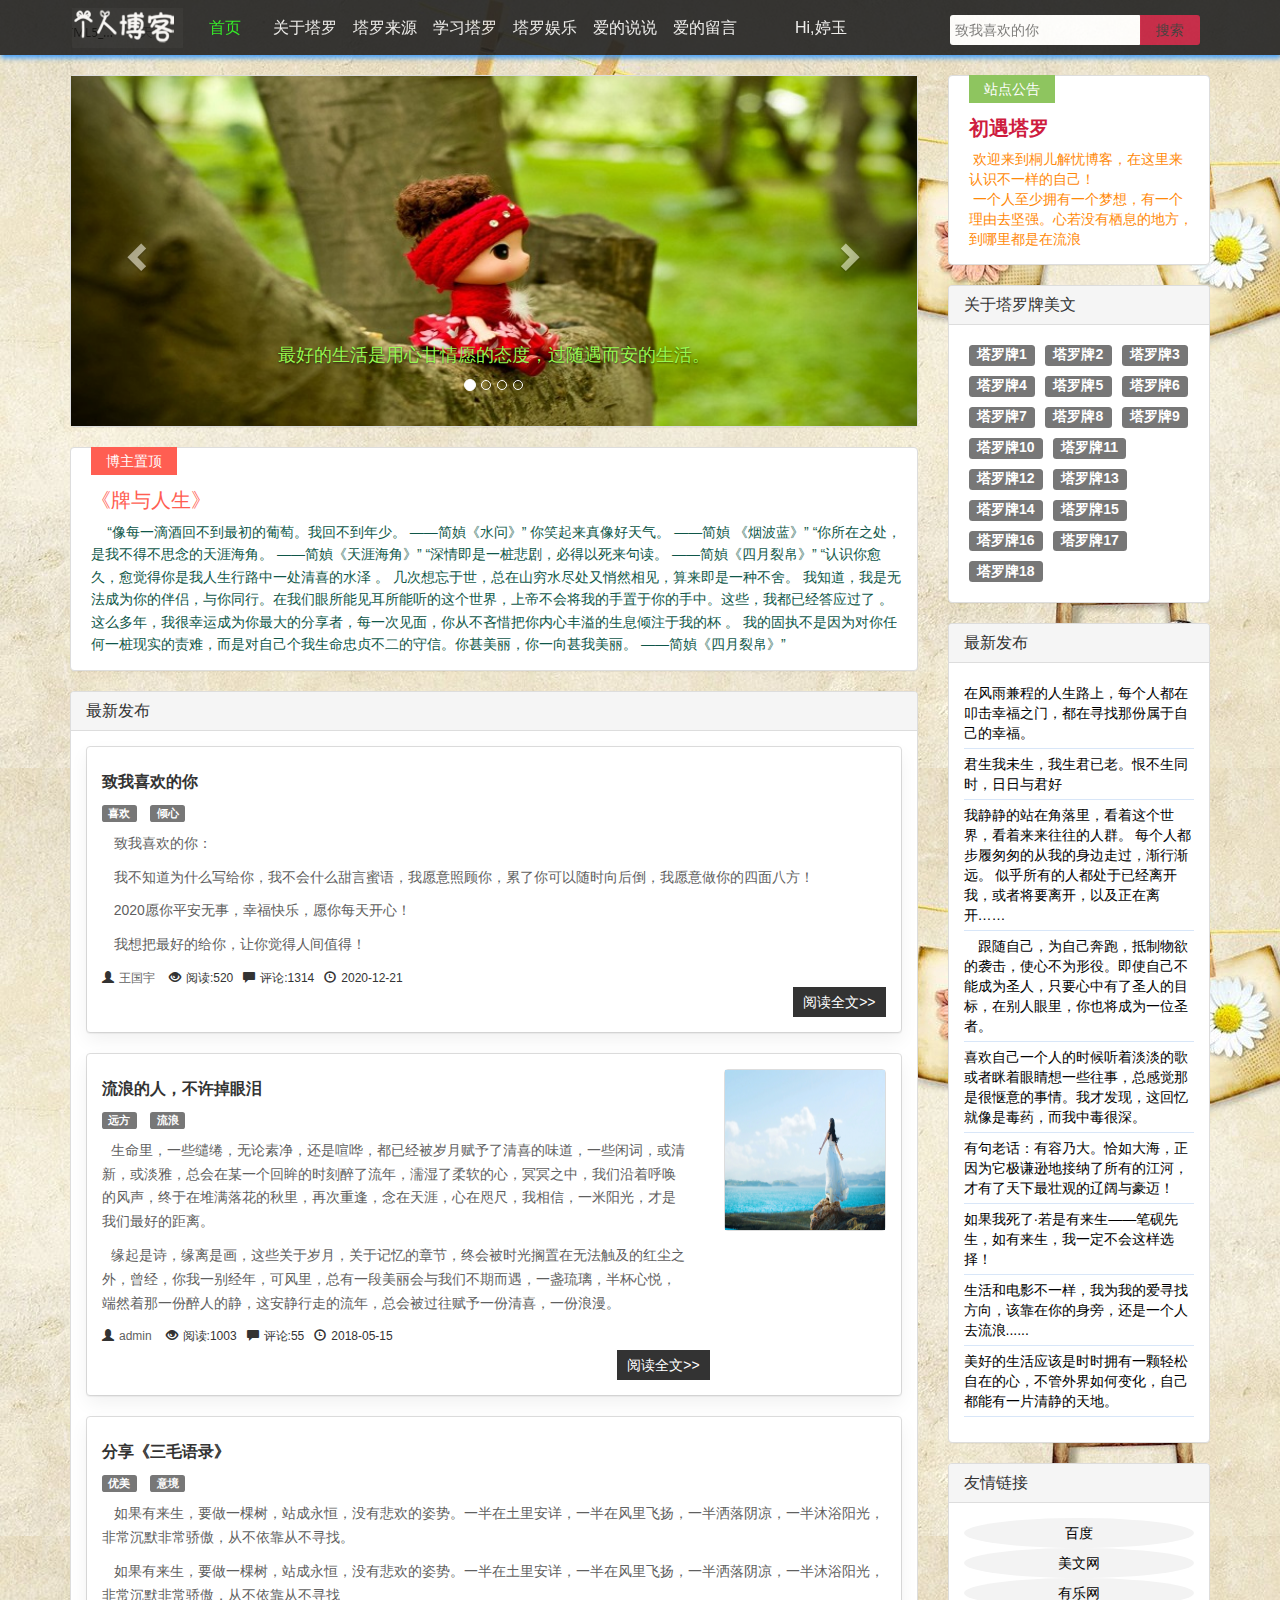
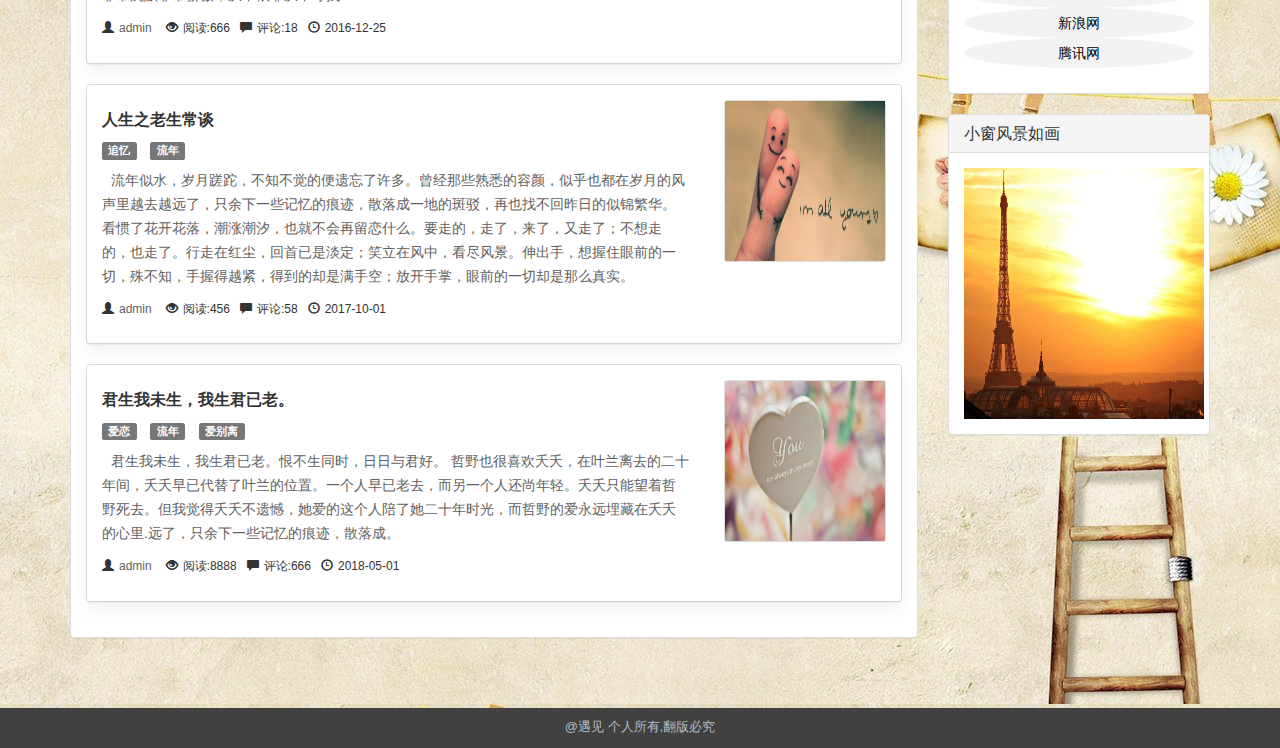
==== index.html @ d8697fff "first" ====
<!DOCTYPE html>
<html>
	<head>
		<meta charset="UTF-8">
		<title>桐儿解忧</title>
	</head>
	<link href="blog/bootstrap/css/bootstrap.min.css" rel="stylesheet">
	<link rel="stylesheet" type="text/css" href="css/common.css" />
	<script src="blog/jquery.min.js"></script>
	<script src="blog/bootstrap/js/bootstrap.min.js"></script>
	<body>
	<!--header 头部-->
		<div class="w_header">
			<div class="container">
				<div class="w_header_top">
					<a href="#" class="w_logo"></a>
					<span class="w_header_nav">
					<ul>
						<li><a href="index.html" class="active">首页</a></li>
						<li><a href="about.html">关于塔罗</a></li>
						<li><a href="article.html">塔罗来源</a></li>
						<li><a href="#">学习塔罗</a></li>
						<li><a href="fun.html">塔罗娱乐</a></li>
						<li><a href="moodList.html">爱的说说</a></li>
						<li><a href="comment.html">爱的留言</a></li>
					</ul>
					</span>
					<div class="login">
						<span><a href="login.html">Hi,婷玉</a></span>
					</div>
					<div class="w_search">
						<div class="w_searchbox">
							<input type="text" placeholder="致我喜欢的你" />
							<button>搜索</button>
						</div>
					</div>
				</div>
			</div>
		</div>

		<div class="w_container">
			<div class="container">
				<div class="row w_main_row">
					<div class="col-lg-9 col-md-9 w_main_left">
						<!--滚动图开始-->
						<div class="panel panel-default">

							<div id="w_carousel" class="carousel slide w_carousel" data-ride="carousel">
								<!-- Indicators -->
								<ol class="carousel-indicators">
									<li data-target="#w_carousel" data-slide-to="0" class="active"></li>
									<li data-target="#w_carousel" data-slide-to="1"></li>
									<li data-target="#w_carousel" data-slide-to="2"></li>
									<li data-target="#w_carousel" data-slide-to="3"></li>
								</ol>
								<!-- Wrapper for slides -->
								<div class="carousel-inner" role="listbox">
									<div class="item active">
										<img src="img/slider/slide3.jpg" alt="...">
										<div class="carousel-caption">
											<h4 style="color: rgba(153,255,82,0.97)">最好的生活是用心甘情愿的态度，过随遇而安的生活。</h4>
										</div>
									</div>
									<div class="item">
										<img src="img/slider/slide7.jpg" alt="...">
										<div class="carousel-caption">
											<h4 style="color: rgba(27,41,200,0.97)">愿你的未来既可以朝九晚五，又可以浪迹天涯。</h4>
										</div>
									</div>
									<div class="item">
										<img src="img/slider/slide6.jpg" alt="...">
										<div class="carousel-caption">
											<h4>路漫漫其修远兮,吾将上下而求索。</h4>
										</div>
									</div>
									<div class="item">
										<img src="img/slider/slide4.jpg" alt="...">
										<div class="carousel-caption">
											<h4>希望未来有朝一日,能站在巴黎铁塔下去仰望你。</h4>
										</div>
									</div>
								</div>

								<!-- Controls 按钮控制翻页-->
								<a class="left carousel-control" href="#w_carousel" role="button" data-slide="prev">
									<span class="glyphicon glyphicon-chevron-left"></span>
									<span class="sr-only">Previous</span>
								</a>
								<a class="right carousel-control" href="#w_carousel" role="button" data-slide="next">
									<span class="glyphicon glyphicon-chevron-right"></span>
									<span class="sr-only">Next</span>
								</a>
							</div>

						</div>

						<div class="panel panel-default contenttop">
							<a href="article_detail.html">
								<strong>博主置顶</strong>
								<h3 class="title">《牌与人生》</h3>
								<p class="overView">“像每一滴酒回不到最初的葡萄。我回不到年少。 ——简媜《水问》”<dr/>
									你笑起来真像好天气。 ——简媜 《烟波蓝》”
									“你所在之处，是我不得不思念的天涯海角。 ——简媜《天涯海角》”
									“深情即是一桩悲剧，必得以死来句读。 ——简媜《四月裂帛》”
									“认识你愈久，愈觉得你是我人生行路中一处清喜的水泽 。
									几次想忘于世，总在山穷水尽处又悄然相见，算来即是一种不舍。
									我知道，我是无法成为你的伴侣，与你同行。在我们眼所能见耳所能听的这个世界，上帝不会将我的手置于你的手中。这些，我都已经答应过了 。
									这么多年，我很幸运成为你最大的分享者，每一次见面，你从不吝惜把你内心丰溢的生息倾注于我的杯 。
									我的固执不是因为对你任何一桩现实的责难，而是对自己个我生命忠贞不二的守信。你甚美丽，你一向甚我美丽。 ——简媜《四月裂帛》”
									</p>
							</a>
						</div>

						<div class="panel panel-default">
							<div class="panel-heading">
								<h3 class="panel-title">最新发布</h3>
							</div>

							<div class="panel-body">

								<!--文章列表开始-->
								<div class="contentList">

									<div class="panel panel-default">
										<div class="panel-body">

											<h4><a class="title" href="article_detail.html">致我喜欢的你</a></h4>
											<p>
												<a class="label label-default">喜欢</a>
												<a class="label label-default">倾心</a>
											</p>
											<p class="overView">致我喜欢的你：</p>
											<p class="overView">我不知道为什么写给你，我不会什么甜言蜜语，我愿意照顾你，累了你可以随时向后倒，我愿意做你的四面八方！</p>
											<p class="overView">2020愿你平安无事，幸福快乐，愿你每天开心！</p>
											<p class="overView">我想把最好的给你，让你觉得人间值得！</p>
											<a title="【愿你归来仍然是少年】" href="article_detail.html" target="_blank" class="readmore">阅读全文&gt;&gt;</a>
											<p>
												<span class="count"><i class="glyphicon glyphicon-user"></i><a href="#">王国宇</a></span>
												<span class="count"><i class="glyphicon glyphicon-eye-open"></i>阅读:520</span><span class="count"><i class="glyphicon glyphicon-comment"></i>评论:1314</span><span class="count"><i class="glyphicon glyphicon-time"></i>2020-12-21</span>
											</p>

										</div>
									</div>

									<div class="panel panel-default">
										<div class="panel-body">
											<div class="contentleft">
												<h4><a class="title" href="article_detail.html">流浪的人，不许掉眼泪</a></h4>
												<p>
													<a class="label label-default">远方</a>
													<a class="label label-default">流浪</a>
												</p>
												<p class="overView">生命里，一些缱绻，无论素净，还是喧哗，都已经被岁月赋予了清喜的味道，一些闲词，或清新，或淡雅，总会在某一个回眸的时刻醉了流年，濡湿了柔软的心，冥冥之中，我们沿着呼唤的风声，终于在堆满落花的秋里，再次重逢，念在天涯，心在咫尺，我相信，一米阳光，才是我们最好的距离。</p>
												<p class="overView">缘起是诗，缘离是画，这些关于岁月，关于记忆的章节，终会被时光搁置在无法触及的红尘之外，曾经，你我一别经年，可风里，总有一段美丽会与我们不期而遇，一盏琉璃，半杯心悦，端然着那一份醉人的静，这安静行走的流年，总会被过往赋予一份清喜，一份浪漫。</p>
												<p><span class="count"><i class="glyphicon glyphicon-user"></i><a href="#">admin</a></span> <span class="count"><i class="glyphicon glyphicon-eye-open"></i>阅读:1003</span><span class="count"><i class="glyphicon glyphicon-comment"></i>评论:55</span><span class="count"><i class="glyphicon glyphicon-time"></i>2018-05-15</span></p>
												<a title="【流浪的人，不许掉眼泪】" href="article_detail.html" target="_blank" class="readmore1">阅读全文&gt;&gt;</a>
											</div>
											<div class="contentImage">
												<div class="row">
													<a href="#" class="thumbnail w_thumbnail">
														<img src="img/slider/yuanfang.jpg" alt="...">
													</a>
												</div>
											</div>
										</div>
									</div>

									<div class="panel panel-default">
										<div class="panel-body">

											<h4><a class="title">分享《三毛语录》</a></h4>
											<p>
												<a class="label label-default">优美</a>
												<a class="label label-default">意境</a>
											</p>
											<p class="overView">如果有来生，要做一棵树，站成永恒，没有悲欢的姿势。一半在土里安详，一半在风里飞扬，一半洒落阴凉，一半沐浴阳光，非常沉默非常骄傲，从不依靠从不寻找。</p>
											<p class=overView>如果有来生，要做一棵树，站成永恒，没有悲欢的姿势。一半在土里安详，一半在风里飞扬，一半洒落阴凉，一半沐浴阳光，非常沉默非常骄傲，从不依靠从不寻找</p>
											<p><span class="count"><i class="glyphicon glyphicon-user"></i><a href="#">admin</a></span> <span class="count"><i class="glyphicon glyphicon-eye-open"></i>阅读:666</span><span class="count"><i class="glyphicon glyphicon-comment"></i>评论:18</span><span class="count"><i class="glyphicon glyphicon-time"></i>2016-12-25</span></p>
										</div>
									</div>

									<div class="panel panel-default">
										<div class="panel-body">
											<div class="contentleft">
												<h4><a class="title">人生之老生常谈</a></h4>
												<p>
													<a class="label label-default">追忆</a>
													<a class="label label-default">流年</a>
												</p>
												<p class="overView">流年似水，岁月蹉跎，不知不觉的便遗忘了许多。曾经那些熟悉的容颜，似乎也都在岁月的风声里越去越远了，只余下一些记忆的痕迹，散落成一地的斑驳，再也找不回昨日的似锦繁华。看惯了花开花落，潮涨潮汐，也就不会再留恋什么。要走的，走了，来了，又走了；不想走的，也走了。行走在红尘，回首已是淡定；笑立在风中，看尽风景。伸出手，想握住眼前的一切，殊不知，手握得越紧，得到的却是满手空；放开手掌，眼前的一切却是那么真实。</p>
												<p><span class="count"><i class="glyphicon glyphicon-user"></i><a href="#">admin</a></span> <span class="count"><i class="glyphicon glyphicon-eye-open"></i>阅读:456</span><span class="count"><i class="glyphicon glyphicon-comment"></i>评论:58</span><span class="count"><i class="glyphicon glyphicon-time"></i>2017-10-01</span></p>
											</div>
											<div class="contentImage">
												<div class="row">
													<a href="#" class="thumbnail w_thumbnail">
														<img src="img/slider/shiguang.jpg" alt="...">
													</a>
												</div>
											</div>
										</div>
									</div>

									<div class="panel panel-default">
										<div class="panel-body">
											<div class="contentleft">
												<h4><a class="title" href="http://www.duwenzhang.com/wenzhang/qinqingwenzhang/20070713/202.html">君生我未生，我生君已老。</a></h4>
												<p>
													<a class="label label-default">爱恋</a>
													<a class="label label-default">流年</a>
													<a class="label label-default">爱别离</a>
												</p>
												<p class="overView">君生我未生，我生君已老。恨不生同时，日日与君好。 哲野也很喜欢夭夭，在叶兰离去的二十年间，夭夭早已代替了叶兰的位置。一个人早已老去，而另一个人还尚年轻。夭夭只能望着哲野死去。但我觉得夭夭不遗憾，她爱的这个人陪了她二十年时光，而哲野的爱永远埋藏在夭夭的心里.远了，只余下一些记忆的痕迹，散落成。</p>
												<p><span class="count"><i class="glyphicon glyphicon-user"></i><a href="#">admin</a></span> <span class="count"><i class="glyphicon glyphicon-eye-open"></i>阅读:8888</span><span class="count"><i class="glyphicon glyphicon-comment"></i>评论:666</span><span class="count"><i class="glyphicon glyphicon-time"></i>2018-05-01</span></p>
											</div>
											<div class="contentImage">
												<div class="row">
													<a href="#" class="thumbnail w_thumbnail">
														<img src="img/slider/heart.jpg" alt="...">
													</a>
												</div>
											</div>
										</div>
									</div>



								</div>
								<!--文章列表结束-->
							</div>
						</div>
					</div>

					<!--右侧开始-->
					<div class="col-lg-3 col-md-3 w_main_right">

						<div class="panel panel-default sitetip">
							<a href="article_detail.html">
								<strong>站点公告</strong>
								<h3 class="title">初遇塔罗</h3>
								<p class="overView">欢迎来到桐儿解忧博客，在这里来认识不一样的自己！</p>
								<p class="overView">一个人至少拥有一个梦想，有一个理由去坚强。心若没有栖息的地方，到哪里都是在流浪</p>
							</a>
						</div>

						<div class="panel panel-default">
							<div class="panel-heading">
								<h3 class="panel-title">关于塔罗牌美文</h3>
							</div>
							<div class="panel-body">
								<div class="labelList">
									<a class="label label-default" href="http://www.duwenzhang.com/wenzhang/xiaoyuanwenzhang/aiqing/20070811/666.html">塔罗牌1</a>
									<a class="label label-default" href="http://www.duwenzhang.com/wenzhang/aiqingwenzhang/ganwu/20070813/703.html">塔罗牌2</a>
									<a class="label label-default" href="http://www.duwenzhang.com/wenzhang/aiqingwenzhang/ganwu/20070824/812.html">塔罗牌3</a>
									<a class="label label-default" href="http://www.duwenzhang.com/wenzhang/lizhiwenzhang/20140607/293554.html">塔罗牌4</a>
									<a class="label label-default" href="http://www.duwenzhang.com/wenzhang/lizhiwenzhang/20070928/1039.html">塔罗牌5</a>
									<a class="label label-default" href="http://www.duwenzhang.com/wenzhang/qinqingwenzhang/20070811/683.html">塔罗牌6</a>
									<a class="label label-default" href="http://www.duwenzhang.com/wenzhang/aiqingwenzhang/ganwu/20070827/833.html">塔罗牌7</a>
									<a class="label label-default" href="http://www.duwenzhang.com/wenzhang/lizhiwenzhang/gushi/20070907/972.html">塔罗牌8</a>
									<a class="label label-default" href="http://www.duwenzhang.com/wenzhang/qinqingwenzhang/20070811/683.html">塔罗牌9</a>
									<a class="label label-default" href="http://www.duwenzhang.com/wenzhang/qinqingwenzhang/20070713/202.html">塔罗牌10</a>
									<a class="label label-default" href="http://www.duwenzhang.com/wenzhang/qinqingwenzhang/20070713/202.html">塔罗牌11</a>
									<a class="label label-default" href="http://www.duwenzhang.com/wenzhang/renshengzheli/shengming/20070925/1032.html">塔罗牌12</a>
									<a class="label label-default" href="http://www.duwenzhang.com/wenzhang/renshengzheli/ganwu/20070928/1034.html">塔罗牌13</a>
									<a class="label label-default" href="http://www.duwenzhang.com/wenzhang/renshengzheli/shengming/20070830/875.html">塔罗牌14</a>
									<a class="label label-default" href="http://www.duwenzhang.com/wenzhang/shenghuosuibi/shenghuoganwu/20070726/389.html">塔罗牌15</a>
									<a class="label label-default" href="http://www.duwenzhang.com/wenzhang/xiaoyuanwenzhang/aiqing/20070811/666.html">塔罗牌16</a>
									<a class="label label-default" href="http://www.duwenzhang.com/wenzhang/aiqingwenzhang/ganwu/20070813/703.html">塔罗牌17</a>
									<a class="label label-default" href="http://www.duwenzhang.com/wenzhang/aiqingwenzhang/ganwu/20070824/812.html">塔罗牌18</a>
								</div>
							</div>
						</div>

						<div class="panel panel-default">
							<div class="panel-heading">
								<h3 class="panel-title">最新发布</h3>
							</div>
							<div class="panel-body">
								<ul class="list-unstyled sidebar">
									<li>
										<a href="http://www.duwenzhang.com/wenzhang/renshengzheli/ganwu/20180416/387617.html">在风雨兼程的人生路上，每个人都在叩击幸福之门，都在寻找那份属于自己的幸福。</a>
									</li>
									<li>
										<a href="http://www.duwenzhang.com/wenzhang/qinqingwenzhang/20070713/202.html">君生我未生，我生君已老。恨不生同时，日日与君好</a>
									</li>
									<li>
										<a href="http://www.duwenzhang.com/wenzhang/aiqingwenzhang/ganwu/20070824/812.html">我静静的站在角落里，看着这个世界，看着来来往往的人群。
											每个人都步履匆匆的从我的身边走过，渐行渐远。
											似乎所有的人都处于已经离开我，或者将要离开，以及正在离开……</a>
									</li>
									<li>
										<a href="http://www.duwenzhang.com/wenzhang/renshengzheli/20070822/794.html">　跟随自己，为自己奔跑，抵制物欲的袭击，使心不为形役。即使自己不能成为圣人，只要心中有了圣人的目标，在别人眼里，你也将成为一位圣者。</a>
									</li>
									<li>
										<a href="http://www.duwenzhang.com/wenzhang/shenghuosuibi/20070805/582.html">喜欢自己一个人的时候听着淡淡的歌或者眯着眼睛想一些往事，总感觉那是很惬意的事情。我才发现，这回忆就像是毒药，而我中毒很深。</a>
									</li>
									<li>
										<a href="http://www.duwenzhang.com/wenzhang/shenghuosuibi/shenghuoganwu/20070726/389.html">有句老话：有容乃大。恰如大海，正因为它极谦逊地接纳了所有的江河，才有了天下最壮观的辽阔与豪迈！</a>
									</li>
									<li>
										<a href="http://www.duwenzhang.com/wenzhang/youqingwenzhang/20180213/385395.html">如果我死了·若是有来生——笔砚先生，如有来生，我一定不会这样选择！</a>
									</li>
									<li>
										<a href="/post/05203355">生活和电影不一样，我为我的爱寻找方向，该靠在你的身旁，还是一个人去流浪......</a>
									</li>
									<li>
										<a href="http://www.duwenzhang.com/wenzhang/renshengzheli/ganwu/20070826/827.html">美好的生活应该是时时拥有一颗轻松自在的心，不管外界如何变化，自己都能有一片清静的天地。</a>
									</li>
								</ul>
							</div>
						</div>

						<div class="panel panel-default">
							<div class="panel-heading">
								<h3 class="panel-title">友情链接</h3>
							</div>
							<div class="panel-body">
								<div class="newContent">
									<ul class="list-unstyled sidebar shiplink">
										<li>
											<a href="https://www.baidu.com/" target="_blank">百度</a>
										</li>
										<li>
											<a href="http://www.duwenzhang.com/meiwen.html" target="_blank">美文网</a>
										</li>
										<li>
											<a href="http://www.ulewo.com/" target="_blank">有乐网</a>
										</li>
										<li>
											<a href="http://www.sina.com.cn/" target="_blank">新浪网</a>
										</li>
										<li>
											<a href="http://www.qq.com/" target="_blank">腾讯网</a>
										</li>
									</ul>
								</div>
							</div>
						</div>

						<div class="panel panel-default">
							<div class="panel-heading">
								<h3 class="panel-title">小窗风景如画</h3>
							</div>
							<div class="panel-body">
								<img src="img/Tower.jpg" style="height: 250.5px;width: 240.5px;" />
							</div>
						</div>

					</div>
				</div>
			</div>
		</div>
		<div class="w_foot">
			<div class="w_foot_copyright">@遇见 个人所有,翻版必究
			</div>
		</div>
	</body>

	<script type="text/javascript">
		var $backToTopEle = $('<a href="javascript:void(0)" class="Hui-iconfont toTop" title="返回顶部" alt="返回顶部" style="display:none">^</a>').appendTo($("body")).click(function() {
			$("html, body").animate({ scrollTop: 0 }, 120);
		});
		var backToTopFun = function() {
			var st = $(document).scrollTop(),
				winh = $(window).height();
			(st > 0) ? $backToTopEle.show(): $backToTopEle.hide();
			if(!window.XMLHttpRequest) {
				$backToTopEle.css("top", st + winh - 166);
			}
		};

		$(function() {
			$(window).on("scroll", backToTopFun);
			backToTopFun();
		});
	</script>
</html>
---- css/common.css ----
html,body{
	height: 100%;
	background-image: url("../img/bg.jpg");
}
*{
	box-sizing: border-box;
	-moz-box-sizing:border-box;
	-webkit-box-sizing: border-box;
}
a,a:hover{
	text-decoration: none;
	color: #333;
}
/********************头部开始*********************/
.w_header{
	height: 55px;
	margin-bottom: -55px;
	position: fixed;
	z-index:999;
	width: 100%;
	background: #222;
	box-shadow:1px 3px 5px #39F;
	opacity:.90;
}
.w_header_top{
	height: 55px;
}
.w_logo{
	width: 115px;
	height: 56px;
	background-image: url(../img/mylogo.png);
	background-repeat: no-repeat;
	background-position: center;
	float: left;
}
.w_search{
	float: right;
	padding-right: 10px;
	padding-left: 10px;
	height: 80px;
}
.w_search .w_searchbox{
	margin-top: 15px;
	
}
.w_search .w_searchbox>input{
	border: none;
	height: 30px;
	padding: 5px;
	border-radius: 2px;
	font-size: 14px;
	border-top-left-radius: 3px;
	border-bottom-left-radius: 3px;
}
.w_search .w_searchbox>input:focus{
	outline: none;
}
.w_search .w_searchbox>button{
	border: none;
	height: 30px;
	margin-left: -5px;
	background-color: rgba(200, 27, 61, 0.97);
	width: 60px;
	font-size: 14px;
	border-top-right-radius: 3px;
	border-bottom-right-radius: 3px;

}
.login{
	color: #eee;
	font-size:16px;
	line-height: 55px;
	display: inline-block;
	font-family:"Microsoft Yahei", "Helvetica Neue", Helvetica, Arial, sans-serif;
}
.login>span>a{
	color: #eee;
	font-size:16px;
	line-height: 55px;
	display: inline-block;
	margin-left: 50px;
	font-family:"Microsoft Yahei", "Helvetica Neue", Helvetica, Arial, sans-serif;
}
.w_header_nav{
	margin-top:20px;
/*margin-left: 20px;*/
}
.w_header_nav>ul{
	padding: 0px;
	margin: 0px;
}
.w_header_nav>ul>li{
	float: left;
	display: inline;
	padding: 17.5px 0px;
}
.w_header_nav>ul>li>a{
	color: #eee;
	font-size:16px;
	text-transform:uppercase;
	line-height: 10px;
	height: 10px;
	width: 80px;
	display: inline-block;
	text-align: center;
	font-family:"Microsoft Yahei", "Helvetica Neue", Helvetica, Arial, sans-serif;
}
.w_header_nav>ul>li:hover{
	background: #ff043c;
}
.w_header_nav>ul>li>a.active{
	color: #23ee18;
}
/********************头部结束*********************/

/********************containner开始*********************/
.w_container{
	min-height: 100%;
	padding: 55px 0px 20px 0px;
}
.w_main_left{
	margin: 20px 0px;
}
.w_main_right{
	margin: 20px 0px;

}
.w_carousel .carousel-inner img{
	width: 100%;
	height: 350px;
}
/*博主置顶*/
.contenttop:hover{
	border: 1px #FF5E52 solid;
}
.contenttop>a{
	display: block;
	padding: 0px 15px 15px 20px;
}
.contenttop strong{
    background-color: #FF5E52;
    margin: -1px 0 0 0;
    display: inline-block;
    padding: 4px 15px;
    color: #fff;
    font-size: 14px;
    font-weight: normal;
}
.contenttop .title{
    color: #FF5E52;
    font-size: 20px;
    font-weight: normal;
    margin-top: 14px;
}
.contenttop .overView{
	color: #0f5749;
	margin-bottom: 0;
	text-indent: 2%;
	text-align: left;
	line-height: 1.6;
}
/*公告*/
.sitetip:hover{
	border: 1px #8EC55F solid;
}
.sitetip>a{
	display: block;
	padding: 0px 15px 15px 20px;
}
.sitetip strong{
    background-color: #8EC55F;
    margin: -1px 0 0 0;
    display: inline-block;
    padding: 4px 15px;
    color: #fff;
    font-size: 14px;
    font-weight: normal;
}
.sitetip .title{
    color: #ce1c3f;
    font-size: 20px;
    margin-top: 14px;
	  font-weight:600;
}
.sitetip .overView{
	color: #ff8908;
	margin-bottom: 0;
	text-indent: 2%;
}

.contentList .title{
	font-size: 16px;
	color: #333;
	font-weight:600;
}
.contentList a.title:hover{
	color: #337AB7;
}
.contentList .label{
	margin-right: 10px;
}

.contentList .overView{
	color: #555;
	line-height:1.7;
	color: #5f5f5f;
	text-indent: 1.5%;
}
a.readmore {
	background: #333;
	color: #fff;
	padding: 5px 10px;
	float: right;
	margin: 20px 0 0 0;
}
a.readmore1 {
	background: #333;
	color: #fff;
	padding: 5px 10px;
	float: right;
	margin: -5px -20px 0 0;
}
.count{
	margin-right: 10px;
	font-size:12px;
}
.count>i{
	margin-right: 5px;
}
.count>a{
	color: #5f5f5f;
}
.contentleft{
	width:75%;
	float: left;
}
.contentList .contentImage{
	float: right;
}
.contentList .contentImage .row{
	margin: 0px;
}
.contentList .contentImage .row .thumbnail{
	margin: 0px;
	padding: 0px;
}
.contentList .contentImage img{
    width: 160px;
    height: 160px;
}

.labelList{
	padding: 0px;
}
.labelList .label{
	float: left;
	margin: 5px;
	font-size: 14px;
}
.list-unstyled{
	padding-left:0px;
	list-style:none;
	margin-top:0px;
	margin-bottom:10px;
}
.sidebar li{
	border-bottom:1px solid #d8e6f8;
	padding:5px 0px;
}
.sidebar li a{
	font-size:14px;
	color:#000;
}
.sidebar li a:hover{
	color: #337AB7;
}
.shiplink li{
	background: #F3F3F3;
	border-radius: 50%;
    text-align: center;
    border-bottom: none;
}

.contentList .panel-body{
	box-shadow: 0px 8px 18px rgba(0,0,0,0.06);
	transition: all .2s ease-out;
}
.contentList .panel-body:hover{
	box-shadow: 0px 8px 18px rgba(0,0,0,0.15);
	transition: all .2s ease-out;
}

/********************containner结束*********************/
/********************底部开始*********************/
.w_foot{
	height: 40px;

	margin-top: 10px;
}
.w_foot_link{
	height: 110px;
	background: #DDD;
	text-align: center;
	font-family: "微软雅黑";
	padding-top: 10px;
}
.w_foot_copyright{
	height: 40px;
	text-align: center;
	padding-top: 10px;
	background: #414141;
	color:#b2bcc5;
	font-size:13px;
}
.w_foot_copyright>a{
	color:#b2bcc5;
	text-decoration:none;
	font-size:13px;
}

/* totop */
.toTop{position:fixed;bottom:10px;right:20px; z-index:999;display:none; font-size:16px;cursor: pointer;overflow:hidden;visibility:visible; background-color:#fff;border: 1px solid #d9d9d9;color: #9c9c9c;font-size: 16px;width: 38px;height: 38px;line-height: 38px;text-align: center; text-decoration:none;_position:absolute;_top:expression(documentElement.scrollTop + documentElement.clientHeight-this.offsetHeight)}
.toTop:hover{ color:#fff; text-decoration:none; background-color:#999}


/*导航条*/
.w_breadcrumb{
/*	margin: 20px 15px 0px 15px;*/
	height: 40px;
	border-bottom: #337ab7 1px solid;
	width:100%;
	margin: 0 auto;
	top:5px;

}
.w_breadcrumb .a{
	color: #ff0a27;
}
.w_navbar_tip{
	float: right;
	color: #999;
	font-size: 12px;
	font-weight: normal;
	line-height: 40px;
	height: 40px;
}

@media only screen and (min-width:100px) and (max-width:768px){
	.w_carousel .carousel-inner img{
		width: 100%;
		height: 200px;
	}
	.w_logo{
	    background: url(../img/logo0.png) no-repeat center;
        width: 55px;
	}
	.w_header_nav>ul>li>a{width: 50px;}
}

/*fun样式*/
.fun {
	max-width: 1000px;
	margin:100px auto;
	position: relative;
}
.fun img{
	width: 280px;
	padding: 10px;
	border: 1px solid #ccc;
	box-shadow:2px 2px 3px rgba(50,50,50,.4);
	position: absolute;
	z-index: 1;
	background: #fff; }
.fun img:nth-child(1){
	left: 0px;
	top:0px;
	-webkit-transform:rotate(-5deg);
	-ms-transform:rotate(-5deg);
	transform:rotate(-5deg);
}
.fun img:nth-child(2){
	left: 300px;
	top: 0px;
	-webkit-transform:rotate(4deg);
	-ms-transform:rotate(4deg);
	transform:rotate(4deg);
}
.fun img:nth-child(3){
	left:600px;
	top:0;
	-webkit-transform:rotate(-6deg);
	-ms-transform:rotate(-6deg);
	transform:rotate(-6deg);
}
.fun img:nth-child(4){
	left:0px;
	top: 200px;
	-webkit-transform:rotate(3deg);
	-ms-transform:rotate(3deg);
	transform:rotate(3deg);
}
.fun img:nth-child(5){
	left: 310px;
	top: 200px;
	-webkit-transform:rotate(-20deg);
	-ms-transform:rotate(-20deg);
	transform:rotate(-20deg);
}
.fun img:nth-child(6){
	left: 600px;
	top:200px;
	-webkit-transform:rotate(3deg);
	-ms-transform:rotate(3deg);
	transform:rotate(3deg);
}
.fun img:hover{
	-webkit-transform:rotate(0deg) scale(1.5);
	-ms-transform:rotate(0deg) scale(1.5);
	transform:rotate(0deg) scale(1.5);
	-webkit-transition:all 0.5s ease-in;
	transition:all 0.5s ease-in;
	z-index: 2;
}

/*comment*/
 * {
	 margin: 0px;
	 padding: 0px;
 }
#qq {
	width: 600px;
	height: 170px;
	background: #fff;
	margin: 50px auto 30px;
	border-radius: 5px;
}
#qq p {
	font-size: 12px;
	color: #666;
	font-family: "微软雅黑";
	line-height: 45px;
	text-indent: 20px;
}
#qq .message {
	width: 560px;
	height: 70px;
	margin: 0px auto;
	outline: none;
	border: 1px solid #ddd;
}
#qq .But {
	width: 560px;
	height: 35px;
	margin: 15px auto 0px;
	position: relative;
}
#qq .But img.bq {
	float: left;
}
#qq .But span.submit {
	width: 80px;
	height: 30px;
	background: #ff8140;
	display: block;
	float: right;
	line-height: 30px;
	border-radius: 5px;
	cursor: pointer;
	color: #fff;
	font-size: 12px;
	text-align: center;
	font-family: "微软雅黑";
}
/*face begin*/
#qq .But .face {
	width: 390px;
	height: 160px;
	background: #fff;
	padding: 10px;
	border: 1px solid #ddd;
	box-shadow: 2px 2px 3px #666;
	position: absolute;
	top: 21px;
	left: 15px;
	display: none;
}
#qq .But .face ul li {
	width: 22px;
	height: 22px;
	list-style-type: none;
	float: left;
	margin: 2px;
	cursor: pointer;
}
/*msgCon begin*/
.msgCon {
	width: 600px;
	height: 500px;
	margin: 0px auto;
}
.msgCon .msgBox {
	background: #fff;
	padding: 10px;
	margin-top: 20px;
}
.msgCon .msgBox dl {
	height: 60px;
	border-bottom: 1px dotted #ddd;
}
.msgCon .msgBox dl dt {
	width: 50px;
	height: 50px;
	float: left;
}
.msgCon .msgBox dl dt img {
	border-radius: 25px;
}
.msgCon .msgBox dl dd {
	width: 500px;
	height: 50px;
	line-height: 50px;
	float: right;
	font-size: 16px;
	font-family: "微软雅黑";
}
.msgCon .msgBox .msgTxt {
	font-size: 12px;
	color: #666;
	line-height: 25px;
}
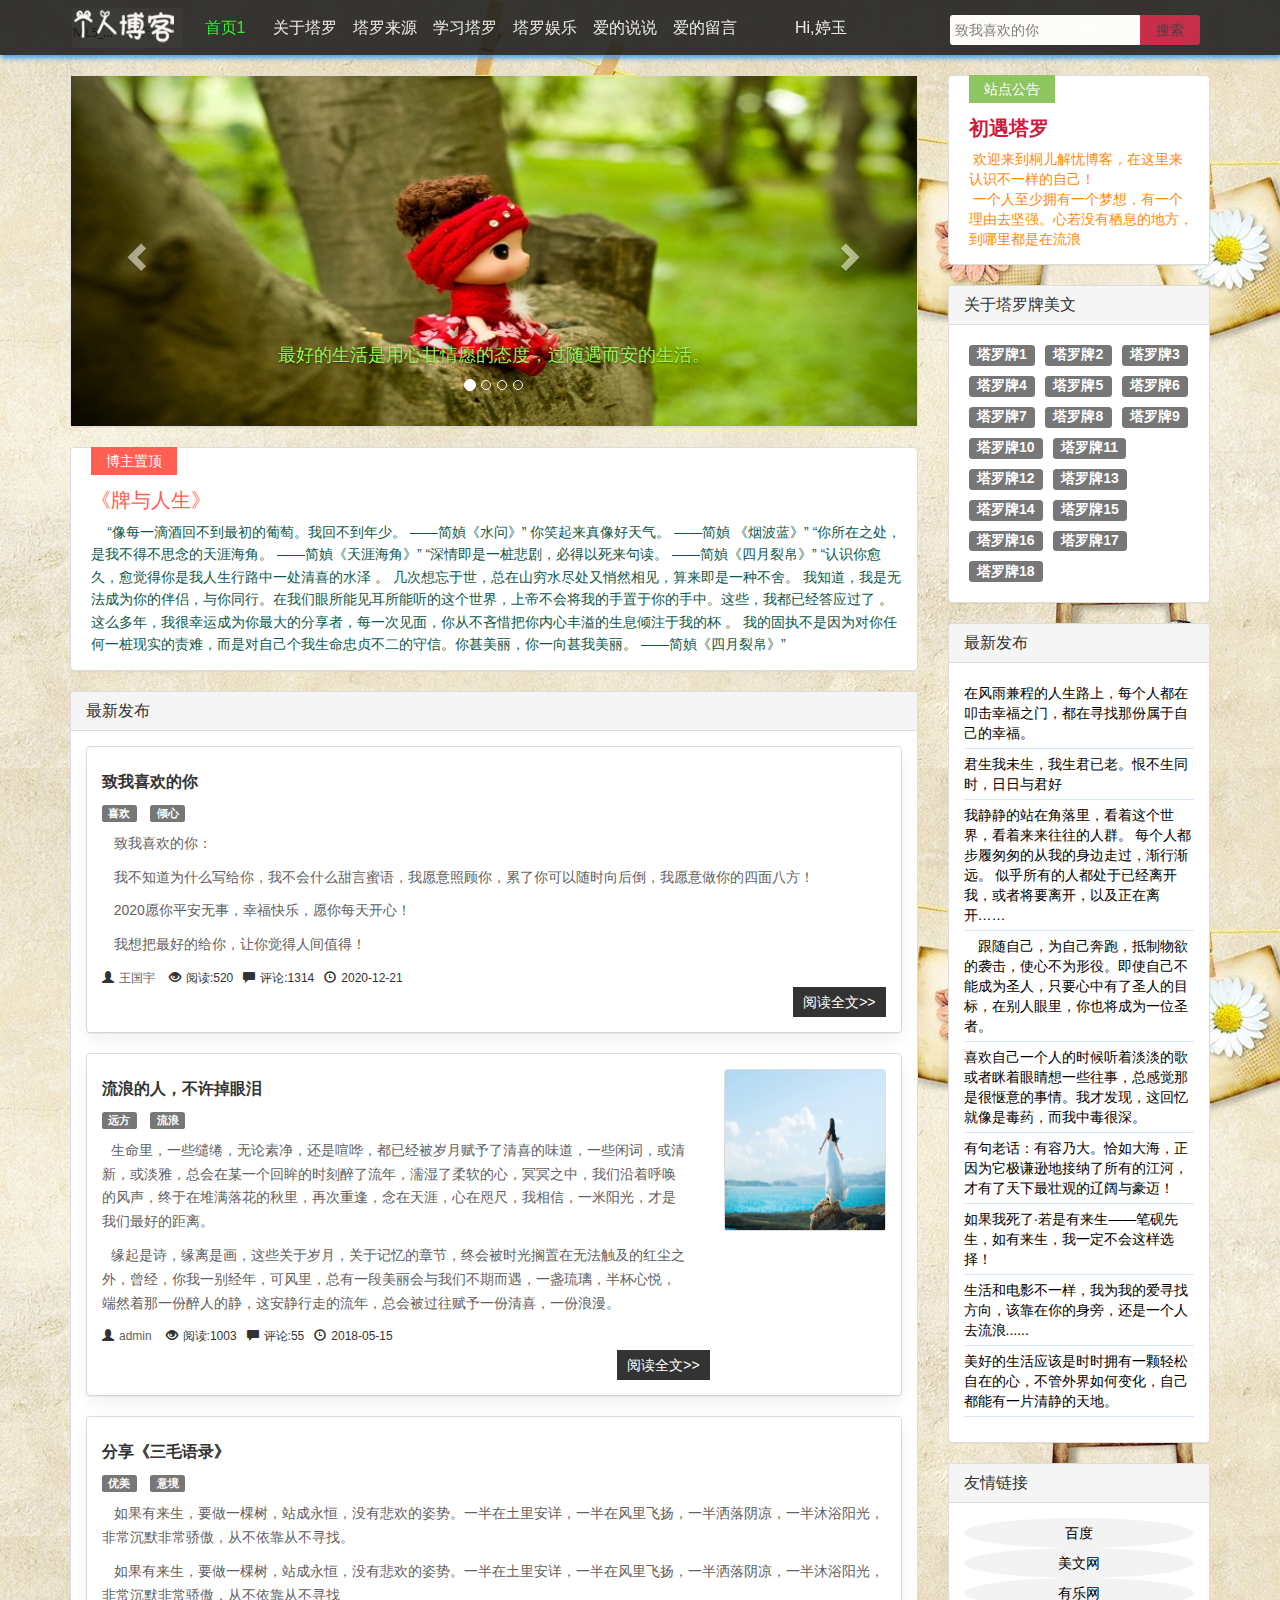
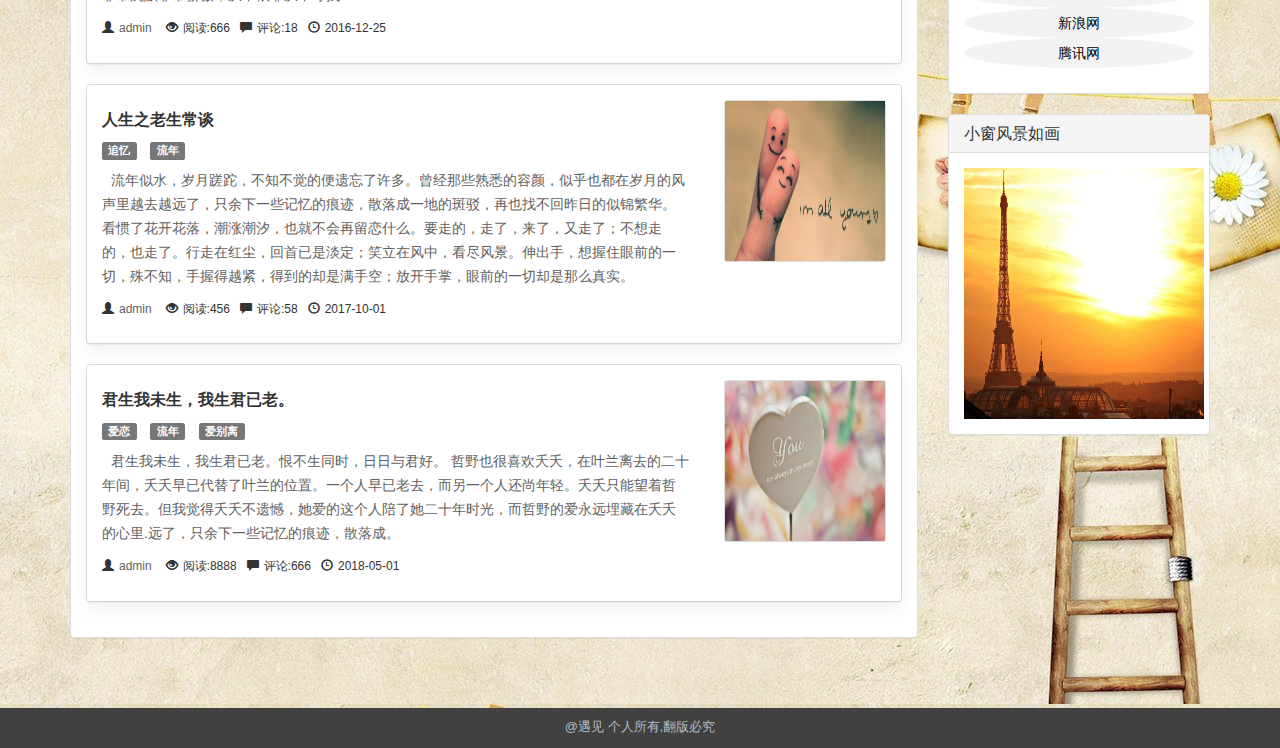
==== commit 18cbdb7e: "first2" ====
--- a/index.html
+++ b/index.html
@@ -16,7 +16,7 @@
 					<a href="#" class="w_logo"></a>
 					<span class="w_header_nav">
 					<ul>
-						<li><a href="index.html" class="active">首页</a></li>
+						<li><a href="index.html" class="active">首页1</a></li>
 						<li><a href="about.html">关于塔罗</a></li>
 						<li><a href="article.html">塔罗来源</a></li>
 						<li><a href="#">学习塔罗</a></li>
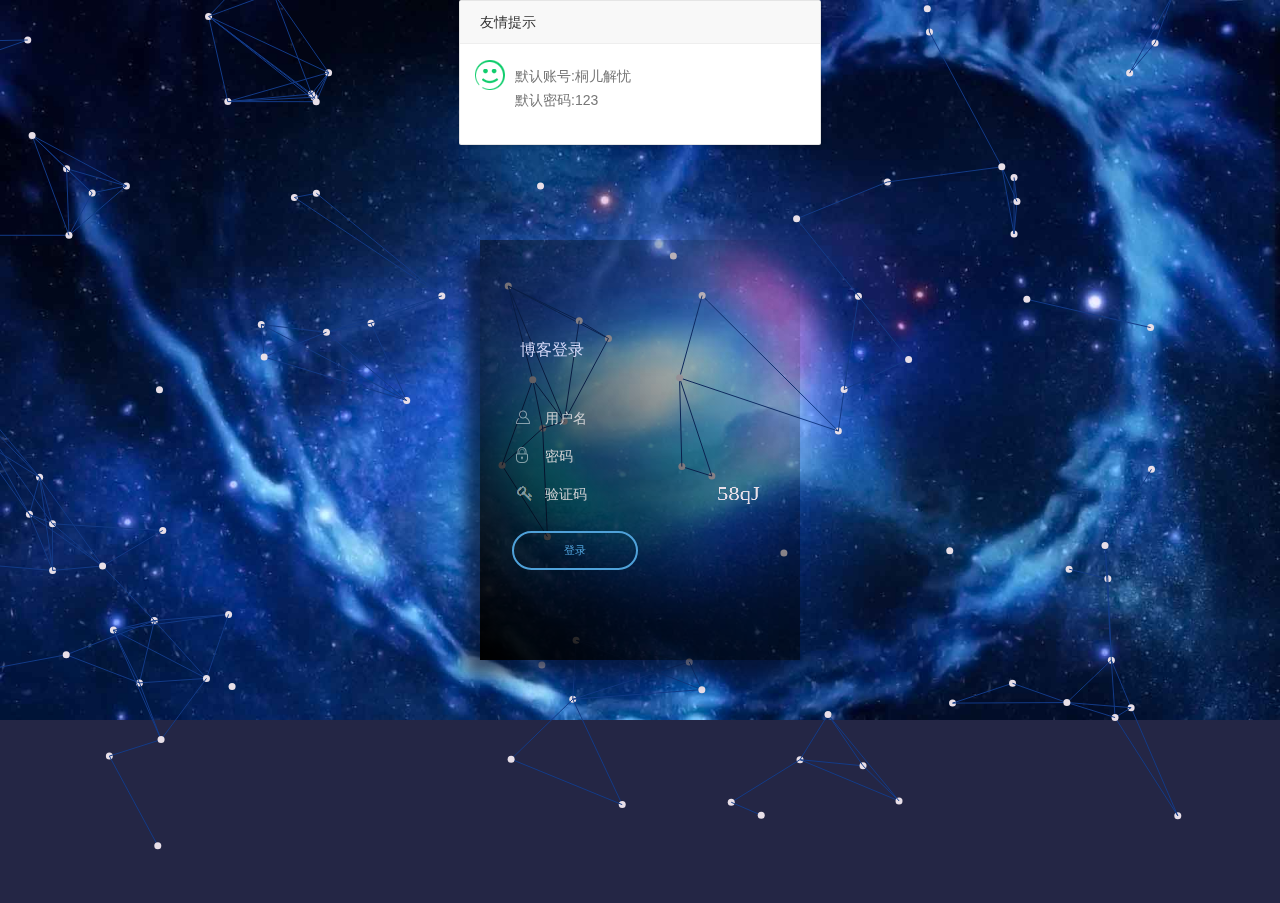
==== commit 6fa1d9c5: "first4" ====
--- a/index.html
+++ b/index.html
@@ -1,376 +1,257 @@
 <!DOCTYPE html>
 <html>
-	<head>
-		<meta charset="UTF-8">
-		<title>桐儿解忧</title>
-	</head>
-	<link href="blog/bootstrap/css/bootstrap.min.css" rel="stylesheet">
-	<link rel="stylesheet" type="text/css" href="css/common.css" />
-	<script src="blog/jquery.min.js"></script>
-	<script src="blog/bootstrap/js/bootstrap.min.js"></script>
-	<body>
-	<!--header 头部-->
-		<div class="w_header">
-			<div class="container">
-				<div class="w_header_top">
-					<a href="#" class="w_logo"></a>
-					<span class="w_header_nav">
-					<ul>
-						<li><a href="index.html" class="active">首页1</a></li>
-						<li><a href="about.html">关于塔罗</a></li>
-						<li><a href="article.html">塔罗来源</a></li>
-						<li><a href="#">学习塔罗</a></li>
-						<li><a href="fun.html">塔罗娱乐</a></li>
-						<li><a href="moodList.html">爱的说说</a></li>
-						<li><a href="comment.html">爱的留言</a></li>
-					</ul>
-					</span>
-					<div class="login">
-						<span><a href="login.html">Hi,婷玉</a></span>
-					</div>
-					<div class="w_search">
-						<div class="w_searchbox">
-							<input type="text" placeholder="致我喜欢的你" />
-							<button>搜索</button>
-						</div>
-					</div>
-				</div>
-			</div>
-		</div>
-
-		<div class="w_container">
-			<div class="container">
-				<div class="row w_main_row">
-					<div class="col-lg-9 col-md-9 w_main_left">
-						<!--滚动图开始-->
-						<div class="panel panel-default">
-
-							<div id="w_carousel" class="carousel slide w_carousel" data-ride="carousel">
-								<!-- Indicators -->
-								<ol class="carousel-indicators">
-									<li data-target="#w_carousel" data-slide-to="0" class="active"></li>
-									<li data-target="#w_carousel" data-slide-to="1"></li>
-									<li data-target="#w_carousel" data-slide-to="2"></li>
-									<li data-target="#w_carousel" data-slide-to="3"></li>
-								</ol>
-								<!-- Wrapper for slides -->
-								<div class="carousel-inner" role="listbox">
-									<div class="item active">
-										<img src="img/slider/slide3.jpg" alt="...">
-										<div class="carousel-caption">
-											<h4 style="color: rgba(153,255,82,0.97)">最好的生活是用心甘情愿的态度，过随遇而安的生活。</h4>
-										</div>
-									</div>
-									<div class="item">
-										<img src="img/slider/slide7.jpg" alt="...">
-										<div class="carousel-caption">
-											<h4 style="color: rgba(27,41,200,0.97)">愿你的未来既可以朝九晚五，又可以浪迹天涯。</h4>
-										</div>
-									</div>
-									<div class="item">
-										<img src="img/slider/slide6.jpg" alt="...">
-										<div class="carousel-caption">
-											<h4>路漫漫其修远兮,吾将上下而求索。</h4>
-										</div>
-									</div>
-									<div class="item">
-										<img src="img/slider/slide4.jpg" alt="...">
-										<div class="carousel-caption">
-											<h4>希望未来有朝一日,能站在巴黎铁塔下去仰望你。</h4>
-										</div>
-									</div>
-								</div>
-
-								<!-- Controls 按钮控制翻页-->
-								<a class="left carousel-control" href="#w_carousel" role="button" data-slide="prev">
-									<span class="glyphicon glyphicon-chevron-left"></span>
-									<span class="sr-only">Previous</span>
-								</a>
-								<a class="right carousel-control" href="#w_carousel" role="button" data-slide="next">
-									<span class="glyphicon glyphicon-chevron-right"></span>
-									<span class="sr-only">Next</span>
-								</a>
-							</div>
-
-						</div>
-
-						<div class="panel panel-default contenttop">
-							<a href="article_detail.html">
-								<strong>博主置顶</strong>
-								<h3 class="title">《牌与人生》</h3>
-								<p class="overView">“像每一滴酒回不到最初的葡萄。我回不到年少。 ——简媜《水问》”<dr/>
-									你笑起来真像好天气。 ——简媜 《烟波蓝》”
-									“你所在之处，是我不得不思念的天涯海角。 ——简媜《天涯海角》”
-									“深情即是一桩悲剧，必得以死来句读。 ——简媜《四月裂帛》”
-									“认识你愈久，愈觉得你是我人生行路中一处清喜的水泽 。
-									几次想忘于世，总在山穷水尽处又悄然相见，算来即是一种不舍。
-									我知道，我是无法成为你的伴侣，与你同行。在我们眼所能见耳所能听的这个世界，上帝不会将我的手置于你的手中。这些，我都已经答应过了 。
-									这么多年，我很幸运成为你最大的分享者，每一次见面，你从不吝惜把你内心丰溢的生息倾注于我的杯 。
-									我的固执不是因为对你任何一桩现实的责难，而是对自己个我生命忠贞不二的守信。你甚美丽，你一向甚我美丽。 ——简媜《四月裂帛》”
-									</p>
-							</a>
-						</div>
-
-						<div class="panel panel-default">
-							<div class="panel-heading">
-								<h3 class="panel-title">最新发布</h3>
-							</div>
-
-							<div class="panel-body">
-
-								<!--文章列表开始-->
-								<div class="contentList">
-
-									<div class="panel panel-default">
-										<div class="panel-body">
-
-											<h4><a class="title" href="article_detail.html">致我喜欢的你</a></h4>
-											<p>
-												<a class="label label-default">喜欢</a>
-												<a class="label label-default">倾心</a>
-											</p>
-											<p class="overView">致我喜欢的你：</p>
-											<p class="overView">我不知道为什么写给你，我不会什么甜言蜜语，我愿意照顾你，累了你可以随时向后倒，我愿意做你的四面八方！</p>
-											<p class="overView">2020愿你平安无事，幸福快乐，愿你每天开心！</p>
-											<p class="overView">我想把最好的给你，让你觉得人间值得！</p>
-											<a title="【愿你归来仍然是少年】" href="article_detail.html" target="_blank" class="readmore">阅读全文&gt;&gt;</a>
-											<p>
-												<span class="count"><i class="glyphicon glyphicon-user"></i><a href="#">王国宇</a></span>
-												<span class="count"><i class="glyphicon glyphicon-eye-open"></i>阅读:520</span><span class="count"><i class="glyphicon glyphicon-comment"></i>评论:1314</span><span class="count"><i class="glyphicon glyphicon-time"></i>2020-12-21</span>
-											</p>
-
-										</div>
-									</div>
-
-									<div class="panel panel-default">
-										<div class="panel-body">
-											<div class="contentleft">
-												<h4><a class="title" href="article_detail.html">流浪的人，不许掉眼泪</a></h4>
-												<p>
-													<a class="label label-default">远方</a>
-													<a class="label label-default">流浪</a>
-												</p>
-												<p class="overView">生命里，一些缱绻，无论素净，还是喧哗，都已经被岁月赋予了清喜的味道，一些闲词，或清新，或淡雅，总会在某一个回眸的时刻醉了流年，濡湿了柔软的心，冥冥之中，我们沿着呼唤的风声，终于在堆满落花的秋里，再次重逢，念在天涯，心在咫尺，我相信，一米阳光，才是我们最好的距离。</p>
-												<p class="overView">缘起是诗，缘离是画，这些关于岁月，关于记忆的章节，终会被时光搁置在无法触及的红尘之外，曾经，你我一别经年，可风里，总有一段美丽会与我们不期而遇，一盏琉璃，半杯心悦，端然着那一份醉人的静，这安静行走的流年，总会被过往赋予一份清喜，一份浪漫。</p>
-												<p><span class="count"><i class="glyphicon glyphicon-user"></i><a href="#">admin</a></span> <span class="count"><i class="glyphicon glyphicon-eye-open"></i>阅读:1003</span><span class="count"><i class="glyphicon glyphicon-comment"></i>评论:55</span><span class="count"><i class="glyphicon glyphicon-time"></i>2018-05-15</span></p>
-												<a title="【流浪的人，不许掉眼泪】" href="article_detail.html" target="_blank" class="readmore1">阅读全文&gt;&gt;</a>
-											</div>
-											<div class="contentImage">
-												<div class="row">
-													<a href="#" class="thumbnail w_thumbnail">
-														<img src="img/slider/yuanfang.jpg" alt="...">
-													</a>
-												</div>
-											</div>
-										</div>
-									</div>
-
-									<div class="panel panel-default">
-										<div class="panel-body">
-
-											<h4><a class="title">分享《三毛语录》</a></h4>
-											<p>
-												<a class="label label-default">优美</a>
-												<a class="label label-default">意境</a>
-											</p>
-											<p class="overView">如果有来生，要做一棵树，站成永恒，没有悲欢的姿势。一半在土里安详，一半在风里飞扬，一半洒落阴凉，一半沐浴阳光，非常沉默非常骄傲，从不依靠从不寻找。</p>
-											<p class=overView>如果有来生，要做一棵树，站成永恒，没有悲欢的姿势。一半在土里安详，一半在风里飞扬，一半洒落阴凉，一半沐浴阳光，非常沉默非常骄傲，从不依靠从不寻找</p>
-											<p><span class="count"><i class="glyphicon glyphicon-user"></i><a href="#">admin</a></span> <span class="count"><i class="glyphicon glyphicon-eye-open"></i>阅读:666</span><span class="count"><i class="glyphicon glyphicon-comment"></i>评论:18</span><span class="count"><i class="glyphicon glyphicon-time"></i>2016-12-25</span></p>
-										</div>
-									</div>
-
-									<div class="panel panel-default">
-										<div class="panel-body">
-											<div class="contentleft">
-												<h4><a class="title">人生之老生常谈</a></h4>
-												<p>
-													<a class="label label-default">追忆</a>
-													<a class="label label-default">流年</a>
-												</p>
-												<p class="overView">流年似水，岁月蹉跎，不知不觉的便遗忘了许多。曾经那些熟悉的容颜，似乎也都在岁月的风声里越去越远了，只余下一些记忆的痕迹，散落成一地的斑驳，再也找不回昨日的似锦繁华。看惯了花开花落，潮涨潮汐，也就不会再留恋什么。要走的，走了，来了，又走了；不想走的，也走了。行走在红尘，回首已是淡定；笑立在风中，看尽风景。伸出手，想握住眼前的一切，殊不知，手握得越紧，得到的却是满手空；放开手掌，眼前的一切却是那么真实。</p>
-												<p><span class="count"><i class="glyphicon glyphicon-user"></i><a href="#">admin</a></span> <span class="count"><i class="glyphicon glyphicon-eye-open"></i>阅读:456</span><span class="count"><i class="glyphicon glyphicon-comment"></i>评论:58</span><span class="count"><i class="glyphicon glyphicon-time"></i>2017-10-01</span></p>
-											</div>
-											<div class="contentImage">
-												<div class="row">
-													<a href="#" class="thumbnail w_thumbnail">
-														<img src="img/slider/shiguang.jpg" alt="...">
-													</a>
-												</div>
-											</div>
-										</div>
-									</div>
-
-									<div class="panel panel-default">
-										<div class="panel-body">
-											<div class="contentleft">
-												<h4><a class="title" href="http://www.duwenzhang.com/wenzhang/qinqingwenzhang/20070713/202.html">君生我未生，我生君已老。</a></h4>
-												<p>
-													<a class="label label-default">爱恋</a>
-													<a class="label label-default">流年</a>
-													<a class="label label-default">爱别离</a>
-												</p>
-												<p class="overView">君生我未生，我生君已老。恨不生同时，日日与君好。 哲野也很喜欢夭夭，在叶兰离去的二十年间，夭夭早已代替了叶兰的位置。一个人早已老去，而另一个人还尚年轻。夭夭只能望着哲野死去。但我觉得夭夭不遗憾，她爱的这个人陪了她二十年时光，而哲野的爱永远埋藏在夭夭的心里.远了，只余下一些记忆的痕迹，散落成。</p>
-												<p><span class="count"><i class="glyphicon glyphicon-user"></i><a href="#">admin</a></span> <span class="count"><i class="glyphicon glyphicon-eye-open"></i>阅读:8888</span><span class="count"><i class="glyphicon glyphicon-comment"></i>评论:666</span><span class="count"><i class="glyphicon glyphicon-time"></i>2018-05-01</span></p>
-											</div>
-											<div class="contentImage">
-												<div class="row">
-													<a href="#" class="thumbnail w_thumbnail">
-														<img src="img/slider/heart.jpg" alt="...">
-													</a>
-												</div>
-											</div>
-										</div>
-									</div>
-
-
-
-								</div>
-								<!--文章列表结束-->
-							</div>
-						</div>
-					</div>
-
-					<!--右侧开始-->
-					<div class="col-lg-3 col-md-3 w_main_right">
-
-						<div class="panel panel-default sitetip">
-							<a href="article_detail.html">
-								<strong>站点公告</strong>
-								<h3 class="title">初遇塔罗</h3>
-								<p class="overView">欢迎来到桐儿解忧博客，在这里来认识不一样的自己！</p>
-								<p class="overView">一个人至少拥有一个梦想，有一个理由去坚强。心若没有栖息的地方，到哪里都是在流浪</p>
-							</a>
-						</div>
-
-						<div class="panel panel-default">
-							<div class="panel-heading">
-								<h3 class="panel-title">关于塔罗牌美文</h3>
-							</div>
-							<div class="panel-body">
-								<div class="labelList">
-									<a class="label label-default" href="http://www.duwenzhang.com/wenzhang/xiaoyuanwenzhang/aiqing/20070811/666.html">塔罗牌1</a>
-									<a class="label label-default" href="http://www.duwenzhang.com/wenzhang/aiqingwenzhang/ganwu/20070813/703.html">塔罗牌2</a>
-									<a class="label label-default" href="http://www.duwenzhang.com/wenzhang/aiqingwenzhang/ganwu/20070824/812.html">塔罗牌3</a>
-									<a class="label label-default" href="http://www.duwenzhang.com/wenzhang/lizhiwenzhang/20140607/293554.html">塔罗牌4</a>
-									<a class="label label-default" href="http://www.duwenzhang.com/wenzhang/lizhiwenzhang/20070928/1039.html">塔罗牌5</a>
-									<a class="label label-default" href="http://www.duwenzhang.com/wenzhang/qinqingwenzhang/20070811/683.html">塔罗牌6</a>
-									<a class="label label-default" href="http://www.duwenzhang.com/wenzhang/aiqingwenzhang/ganwu/20070827/833.html">塔罗牌7</a>
-									<a class="label label-default" href="http://www.duwenzhang.com/wenzhang/lizhiwenzhang/gushi/20070907/972.html">塔罗牌8</a>
-									<a class="label label-default" href="http://www.duwenzhang.com/wenzhang/qinqingwenzhang/20070811/683.html">塔罗牌9</a>
-									<a class="label label-default" href="http://www.duwenzhang.com/wenzhang/qinqingwenzhang/20070713/202.html">塔罗牌10</a>
-									<a class="label label-default" href="http://www.duwenzhang.com/wenzhang/qinqingwenzhang/20070713/202.html">塔罗牌11</a>
-									<a class="label label-default" href="http://www.duwenzhang.com/wenzhang/renshengzheli/shengming/20070925/1032.html">塔罗牌12</a>
-									<a class="label label-default" href="http://www.duwenzhang.com/wenzhang/renshengzheli/ganwu/20070928/1034.html">塔罗牌13</a>
-									<a class="label label-default" href="http://www.duwenzhang.com/wenzhang/renshengzheli/shengming/20070830/875.html">塔罗牌14</a>
-									<a class="label label-default" href="http://www.duwenzhang.com/wenzhang/shenghuosuibi/shenghuoganwu/20070726/389.html">塔罗牌15</a>
-									<a class="label label-default" href="http://www.duwenzhang.com/wenzhang/xiaoyuanwenzhang/aiqing/20070811/666.html">塔罗牌16</a>
-									<a class="label label-default" href="http://www.duwenzhang.com/wenzhang/aiqingwenzhang/ganwu/20070813/703.html">塔罗牌17</a>
-									<a class="label label-default" href="http://www.duwenzhang.com/wenzhang/aiqingwenzhang/ganwu/20070824/812.html">塔罗牌18</a>
-								</div>
-							</div>
-						</div>
-
-						<div class="panel panel-default">
-							<div class="panel-heading">
-								<h3 class="panel-title">最新发布</h3>
-							</div>
-							<div class="panel-body">
-								<ul class="list-unstyled sidebar">
-									<li>
-										<a href="http://www.duwenzhang.com/wenzhang/renshengzheli/ganwu/20180416/387617.html">在风雨兼程的人生路上，每个人都在叩击幸福之门，都在寻找那份属于自己的幸福。</a>
-									</li>
-									<li>
-										<a href="http://www.duwenzhang.com/wenzhang/qinqingwenzhang/20070713/202.html">君生我未生，我生君已老。恨不生同时，日日与君好</a>
-									</li>
-									<li>
-										<a href="http://www.duwenzhang.com/wenzhang/aiqingwenzhang/ganwu/20070824/812.html">我静静的站在角落里，看着这个世界，看着来来往往的人群。
-											每个人都步履匆匆的从我的身边走过，渐行渐远。
-											似乎所有的人都处于已经离开我，或者将要离开，以及正在离开……</a>
-									</li>
-									<li>
-										<a href="http://www.duwenzhang.com/wenzhang/renshengzheli/20070822/794.html">　跟随自己，为自己奔跑，抵制物欲的袭击，使心不为形役。即使自己不能成为圣人，只要心中有了圣人的目标，在别人眼里，你也将成为一位圣者。</a>
-									</li>
-									<li>
-										<a href="http://www.duwenzhang.com/wenzhang/shenghuosuibi/20070805/582.html">喜欢自己一个人的时候听着淡淡的歌或者眯着眼睛想一些往事，总感觉那是很惬意的事情。我才发现，这回忆就像是毒药，而我中毒很深。</a>
-									</li>
-									<li>
-										<a href="http://www.duwenzhang.com/wenzhang/shenghuosuibi/shenghuoganwu/20070726/389.html">有句老话：有容乃大。恰如大海，正因为它极谦逊地接纳了所有的江河，才有了天下最壮观的辽阔与豪迈！</a>
-									</li>
-									<li>
-										<a href="http://www.duwenzhang.com/wenzhang/youqingwenzhang/20180213/385395.html">如果我死了·若是有来生——笔砚先生，如有来生，我一定不会这样选择！</a>
-									</li>
-									<li>
-										<a href="/post/05203355">生活和电影不一样，我为我的爱寻找方向，该靠在你的身旁，还是一个人去流浪......</a>
-									</li>
-									<li>
-										<a href="http://www.duwenzhang.com/wenzhang/renshengzheli/ganwu/20070826/827.html">美好的生活应该是时时拥有一颗轻松自在的心，不管外界如何变化，自己都能有一片清静的天地。</a>
-									</li>
-								</ul>
-							</div>
-						</div>
-
-						<div class="panel panel-default">
-							<div class="panel-heading">
-								<h3 class="panel-title">友情链接</h3>
-							</div>
-							<div class="panel-body">
-								<div class="newContent">
-									<ul class="list-unstyled sidebar shiplink">
-										<li>
-											<a href="https://www.baidu.com/" target="_blank">百度</a>
-										</li>
-										<li>
-											<a href="http://www.duwenzhang.com/meiwen.html" target="_blank">美文网</a>
-										</li>
-										<li>
-											<a href="http://www.ulewo.com/" target="_blank">有乐网</a>
-										</li>
-										<li>
-											<a href="http://www.sina.com.cn/" target="_blank">新浪网</a>
-										</li>
-										<li>
-											<a href="http://www.qq.com/" target="_blank">腾讯网</a>
-										</li>
-									</ul>
-								</div>
-							</div>
-						</div>
-
-						<div class="panel panel-default">
-							<div class="panel-heading">
-								<h3 class="panel-title">小窗风景如画</h3>
-							</div>
-							<div class="panel-body">
-								<img src="img/Tower.jpg" style="height: 250.5px;width: 240.5px;" />
-							</div>
-						</div>
-
-					</div>
-				</div>
-			</div>
-		</div>
-		<div class="w_foot">
-			<div class="w_foot_copyright">@遇见 个人所有,翻版必究
-			</div>
-		</div>
-	</body>
-
-	<script type="text/javascript">
-		var $backToTopEle = $('<a href="javascript:void(0)" class="Hui-iconfont toTop" title="返回顶部" alt="返回顶部" style="display:none">^</a>').appendTo($("body")).click(function() {
-			$("html, body").animate({ scrollTop: 0 }, 120);
+<head>
+	<meta charset="UTF-8">
+	<meta http-equiv="X-UA-Compatible" content="IE=edge,chrome=1">
+	<meta name="viewport" content="width=device-width, initial-scale=1.0">
+	<meta http-equiv="pragma" content="no-cache">
+	<meta http-equiv="cache-control" content="no-cache">
+	<meta http-equiv="expires" content="0">
+	<title>登录</title>
+	<link type="text/css" rel="stylesheet" href="css/default.css" />
+	<!--必要样式-->
+	<link type="text/css" rel="stylesheet" href="css/styles.css" />
+	<link type="text/css" rel="stylesheet" href="css/demo.css" />
+	<link type="text/css" rel="stylesheet" href="css/loaders.css" />
+</head>
+
+<body>
+<div class='login'>
+	<div class='login_title'>
+		<span>博客登录</span>
+	</div>
+	<div class='login_fields'>
+		<div class='login_fields__user'>
+			<div class='icon'>
+				<img src='img/user_icon_copy.png'>
+			</div>
+			<input name="login" placeholder='用户名' maxlength="16" type='text' autocomplete="off"/>
+			<div class='validation'>
+				<img src='img/tick.png'>
+			</div>
+		</div>
+		<div class='login_fields__password'>
+			<div class='icon'>
+				<img src='img/lock_icon_copy.png'>
+			</div>
+			<input name="pwd" placeholder='密码' maxlength="16" type='text' autocomplete="off">
+			<div class='validation'>
+				<img src='img/tick.png'>
+			</div>
+		</div>
+		<div class='login_fields__password'>
+			<div class='icon'>
+				<img src='img/key.png'>
+			</div>
+			<input name="code" placeholder='验证码' maxlength="4" type='text' name="ValidateNum" autocomplete="off">
+			<div class='validation' style="opacity: 1; right: -5px;top: -3px;">
+				<canvas class="J_codeimg" id="myCanvas" onclick="Code();">对不起，您的浏览器不支持canvas，请下载最新版浏览器!</canvas>
+			</div>
+		</div>
+		<div class='login_fields__submit'>
+			<input type='button' value='登录'>
+		</div>
+		<!--<div class='reg_fields__submit'>
+          <input type='button' value='注册'>
+        </div>-->
+	</div>
+	<div class='success'></div>
+</div>
+<div class='authent'>
+	<div class="loader" style="height: 44px;width: 44px;margin-left: 28px;">
+		<div class="loader-inner ball-clip-rotate-multiple">
+			<div></div>
+			<div></div>
+			<div></div>
+		</div>
+	</div>
+	<p>验证登录中...</p>
+</div>
+<div class="OverWindows"></div>
+
+<link type="text/css" rel="stylesheet" href="layui/css/layui.css" />
+<script type="text/javascript" src="js/jquery.min.js"></script>
+<script type="text/javascript" src="js/jquery-ui.min.js"></script>
+<script type="text/javascript" src='js/stopExecutionOnTimeout.js?t=1'></script>
+<script type="text/javascript" src="layui/layui.js"></script>
+<script type="text/javascript" src="js/particleground.js"></script>
+<script type="text/javascript" src="js/treatment.js"></script>
+<script type="text/javascript" src="js/jquery.mockjax.js"></script>
+<script type="text/javascript">
+	var canGetCookie = 0;//是否支持存储Cookie 0 不支持 1 支持
+	var ajaxmockjax = 1;//是否启用虚拟Ajax的请求响 0 不启用  1 启用
+	//默认账号密码
+
+
+	var truelogin = "桐儿解忧";
+	var truepwd = "123";
+
+
+	var CodeVal = 0;
+	Code();
+	function Code() {
+		if(canGetCookie == 1){
+			createCode("AdminCode");
+			var AdminCode = getCookieValue("AdminCode");
+			showCheck(AdminCode);
+		}else{
+			showCheck(createCode(""));
+		}
+	}
+	function showCheck(a) {
+		CodeVal = a;
+		var c = document.getElementById("myCanvas");
+		var ctx = c.getContext("2d");
+		ctx.clearRect(0, 0, 1000, 1000);
+		ctx.font = "80px 'Hiragino Sans GB'";
+		ctx.fillStyle = "#E8DFE8";
+		ctx.fillText(a, 0, 100);
+	}
+	$(document).keypress(function (e) {
+		// 回车键事件
+		if (e.which == 13) {
+			$('input[type="button"]').click();
+		}
+	});
+	//粒子背景特效
+	$('body').particleground({
+		dotColor: '#E8DFE8',
+		lineColor: '#133b88'
+	});
+	$('input[name="pwd"]').focus(function () {
+		$(this).attr('type', 'password');
+	});
+	$('input[type="text"]').focus(function () {
+		$(this).prev().animate({ 'opacity': '1' }, 200);
+	});
+	$('input[type="text"],input[type="password"]').blur(function () {
+		$(this).prev().animate({ 'opacity': '.5' }, 200);
+	});
+	$('input[name="login"],input[name="pwd"]').keyup(function () {
+		var Len = $(this).val().length;
+		if (!$(this).val() == '' && Len >= 5) {
+			$(this).next().animate({
+				'opacity': '1',
+				'right': '30'
+			}, 200);
+		} else {
+			$(this).next().animate({
+				'opacity': '0',
+				'right': '20'
+			}, 200);
+		}
+	});
+	var open = 0;
+	layui.use('layer', function () {
+		var msgalert = '默认账号:' + truelogin + '<br/> 默认密码:' + truepwd;
+		var index = layer.alert(msgalert, { icon: 6, time: 4000, offset: 't', closeBtn: 0, title: '友情提示', btn: [], anim: 2, shade: 0 });
+		layer.style(index, {
+			color: '#777'
 		});
-		var backToTopFun = function() {
-			var st = $(document).scrollTop(),
-				winh = $(window).height();
-			(st > 0) ? $backToTopEle.show(): $backToTopEle.hide();
-			if(!window.XMLHttpRequest) {
-				$backToTopEle.css("top", st + winh - 166);
+		//非空验证
+		$('input[type="button"]').click(function () {
+			var login = $('input[name="login"]').val();
+			var pwd = $('input[name="pwd"]').val();
+			var code = $('input[name="code"]').val();
+			if (login == '') {
+				ErroAlert('请输入您的账号');
+			} else if (pwd == '') {
+				ErroAlert('请输入密码');
+			} else if (code == '' || code.length != 4) {
+				ErroAlert('输入验证码');
+			} else {
+				//认证中..
+				fullscreen();
+				$('.login').addClass('test'); //倾斜特效
+				setTimeout(function () {
+					$('.login').addClass('testtwo'); //平移特效
+				}, 300);
+				setTimeout(function () {
+					$('.authent').show().animate({ right: -320 }, {
+						easing: 'easeOutQuint',
+						duration: 600,
+						queue: false
+					});
+					$('.authent').animate({ opacity: 1 }, {
+						duration: 200,
+						queue: false
+					}).addClass('visible');
+				}, 500);
+
+				//登陆
+				var JsonData = { login: login, pwd: pwd, code: code };
+				//此处做为ajax内部判断
+				var url = "";
+				if(JsonData.login == truelogin && JsonData.pwd == truepwd && JsonData.code.toUpperCase() == CodeVal.toUpperCase()){
+					url = "Ajax/Login";
+				}else{
+					url = "Ajax/LoginFalse";
+				}
+
+
+				AjaxPost(url, JsonData,
+						function () {
+							//ajax加载中
+						},
+						function (data) {
+							//ajax返回
+							//认证完成
+							setTimeout(function () {
+								$('.authent').show().animate({ right: 90 }, {
+									easing: 'easeOutQuint',
+									duration: 600,
+									queue: false
+								});
+								$('.authent').animate({ opacity: 0 }, {
+									duration: 200,
+									queue: false
+								}).addClass('visible');
+								$('.login').removeClass('testtwo'); //平移特效
+							}, 2000);
+							setTimeout(function () {
+								$('.authent').hide();
+								$('.login').removeClass('test');
+								if (data.Status == 'ok') {
+									//登录成功
+									$('.login div').fadeOut(100);
+									$('.success').fadeIn(1000);
+									$('.success').html(data.Text);
+									//跳转操作
+
+								} else {
+									AjaxErro(data);
+								}
+							}, 2400);
+						})
 			}
-		};
-
-		$(function() {
-			$(window).on("scroll", backToTopFun);
-			backToTopFun();
+		})
+	})
+	var fullscreen = function () {
+		elem = document.body;
+		if (elem.webkitRequestFullScreen) {
+			elem.webkitRequestFullScreen();
+		} else if (elem.mozRequestFullScreen) {
+			elem.mozRequestFullScreen();
+		} else if (elem.requestFullScreen) {
+			elem.requestFullscreen();
+		} else {
+			//浏览器不支持全屏API或已被禁用
+		}
+	}
+	if(ajaxmockjax == 1){
+		$.mockjax({
+			url: 'Ajax/Login',
+			status: 200,
+			responseTime: 50,
+			responseText: {"Status":"ok","Text":"登陆成功<br /><br />欢迎回来 <br /><br /> <a href='login.html' style='font-size: large'>返回</a>"}
 		});
-	</script>
+		$.mockjax({
+			url: 'Ajax/LoginFalse',
+			status: 200,
+			responseTime: 50,
+			responseText: {"Status":"Erro","Erro":"账号名或密码或验证码有误"}
+		});
+	}
+</script>
+</body>
 </html>--- a/css/default.css
+++ b/css/default.css
@@ -0,0 +1,45 @@
+
+@font-face {
+	font-family: 'icomoon';
+	src:url('/Admin/Login/fonts/icomoon.eot?rretjt');
+	src:url('/Admin/Login/fonts/icomoon.eot?#iefixrretjt') format('embedded-opentype'),
+		url('/Admin/Login/fonts/icomoon.woff?rretjt') format('woff'),
+		url('/Admin/Login/fonts/icomoon.ttf?rretjt') format('truetype'),
+		url('/Admin/Login/fonts/icomoon.svg?rretjt#icomoon') format('svg');
+	font-weight: normal;
+	font-style: normal;
+}
+
+[class^="icon-"], [class*=" icon-"] {
+	font-family: 'icomoon';
+	speak: none;
+	font-style: normal;
+	font-weight: normal;
+	font-variant: normal;
+	text-transform: none;
+	line-height: 1;
+
+	/* Better Font Rendering =========== */
+	-webkit-font-smoothing: antialiased;
+	-moz-osx-font-smoothing: grayscale;
+}
+
+body, html {padding: 0; margin: 0;}
+
+
+/* Clearfix hack by Nicolas Gallagher: http://nicolasgallagher.com/micro-clearfix-hack/ */
+.clearfix:before,
+.clearfix:after {
+	content: " ";
+	display: table;
+}
+
+.clearfix:after {
+	clear: both;
+}
+
+body{
+	font-family: "Segoe UI", "Lucida Grande", Helvetica, Arial, "Microsoft YaHei", FreeSans, Arimo, "Droid Sans", "wenquanyi micro hei", "Hiragino Sans GB", "Hiragino Sans GB W3", "FontAwesome", sans-serif;
+}
+a{color: #2fa0ec;text-decoration: none;outline: none;}
+a:hover,a:focus{color:#74777b;}--- a/css/styles.css
+++ b/css/styles.css
@@ -0,0 +1,222 @@
+body {
+  -webkit-perspective: 800px;
+          perspective: 800px;
+  height: 100vh;
+  margin: 0;
+  overflow: hidden;
+  font-family: 'Gudea', sans-serif;
+  background: #EA5C54;
+  filter: progid:DXImageTransform.Microsoft.gradient( startColorstr='#EA5C54 ', endColorstr='#bb6dec',GradientType=1 );
+}
+body ::-webkit-input-placeholder {
+  color: #4E546D;
+}
+body .authent {
+  box-shadow: 0px 20px 30px 3px rgba(0, 0, 0, 0.55);
+  display: none;
+  background: #35394a;
+  background: linear-gradient(230deg, rgba(53, 57, 74, 0) 0%, rgb(0, 0, 0) 100%);
+  filter: progid:DXImageTransform.Microsoft.gradient( startColorstr='rgba(53, 57, 74, 0)', endColorstr='rgb(0, 0, 0)',GradientType=1 );
+  position: absolute;
+  left: 0;
+  right: 90px;
+  margin: auto;
+  width: 100px;
+  color: white;
+  text-transform: uppercase;
+  letter-spacing: 1px;
+  text-align: center;
+  padding: 20px 70px;
+  top: 200px;
+  bottom: 0;
+  height: 70px;
+  opacity: 0;
+}
+body .authent p {
+  text-align: center;
+  color: white;
+}
+body .success {
+  display: none;
+  color: #d5d8e2;
+}
+body .success p {
+  font-size: 14px;
+}
+body p {
+  color: #D3D7F7;
+  font-size: 10px;
+  text-align: left;
+}
+body .testtwo {
+  left: -320px !important;
+}
+body .test {
+  box-shadow: 0px 20px 30px 3px rgba(0, 0, 0, 0.55);
+  pointer-events: none;
+  top: -100px !important;
+  -webkit-transform: rotateX(70deg) scale(0.8) !important;
+          transform: rotateX(70deg) scale(0.8) !important;
+  opacity: .6 !important;
+  -webkit-filter: blur(1px);
+          filter: blur(1px);
+}
+body .login 
+{
+  box-shadow: -15px 15px 15px rgba(6, 17, 47, 0.7);
+  opacity: 1;
+  top: 20px;
+  -webkit-transition-timing-function: cubic-bezier(0.68, -0.25, 0.265, 0.85);
+  -webkit-transition-property: -webkit-transform,opacity,box-shadow,top,left;
+          transition-property: transform,opacity,box-shadow,top,left;
+  -webkit-transition-duration: .5s;
+          transition-duration: .5s;
+  -webkit-transform-origin: 161px 100%;
+      -ms-transform-origin: 161px 100%;
+          transform-origin: 161px 100%;
+  -webkit-transform: rotateX(0deg);
+          transform: rotateX(0deg);
+  position: relative;
+  width: 240px;
+  height: 280px;
+  position: absolute;
+  left: 0;
+  right: 0;
+  margin: auto;
+  top: 0;
+  bottom: 0;
+  padding: 100px 40px 40px 40px;
+  background: #35394a;
+  background: -webkit-gradient(linear, left bottom, right top, color-stop(0%, #35394a), color-stop(100%, rgb(0, 0, 0)));
+  background: -webkit-linear-gradient(230deg, rgba(53, 57, 74, 0) 0%, rgb(0, 0, 0) 100%);
+  background: linear-gradient(230deg, rgba(53, 57, 74, 0) 0%, rgb(0, 0, 0) 100%);
+  filter: progid:DXImageTransform.Microsoft.gradient( startColorstr='rgba(53, 57, 74, 0)', endColorstr='rgb(0, 0, 0)',GradientType=1 );
+}
+body .login .validation {
+  position: absolute;
+  z-index: 1;
+  right: 10px;
+  top: 14px;
+  opacity: 0;
+}
+body .login_title {
+  color: #D3D7F7;
+  height: 60px;
+  text-align: left;
+  font-size: 16px;
+}
+body .login_fields {
+  height: 208px;
+  position: absolute;
+  left: 0;
+}
+body .login_fields .icon {
+  position: absolute;
+  z-index: 1;
+  left: 36px;
+  top: 8px;
+  opacity: .5;
+}
+body .login_fields input[type='password'],body .login_fields input[type='text'] {
+  color: #61BFFF !important;
+}
+body .login_fields input[type='text'], body .login_fields input[type='password'] {
+  color: #afb1be;
+  width: 190px;
+  margin-top: -2px;
+  background: rgba(57, 61, 82, 0);
+  left: 0;
+  padding: 10px 65px;
+  border-top: 2px solid rgba(57, 61, 82, 0);
+  border-bottom: 2px solid rgba(57, 61, 82, 0);
+  border-right: none;
+  border-left: none;
+  outline: none;
+  font-family: 'Gudea', sans-serif;
+  box-shadow: none;
+}
+body .login_fields__user, body .login_fields__password {
+  position: relative;
+}
+body .login_fields__user, body .login_fields__password2 {
+  position: relative;
+}
+body .login_fields__user, body .login_fields__email {
+  position: relative;
+}
+body .login_fields__submit {
+  position: relative;
+  top: 17px;
+  left: 0;
+  width: 80%;
+  right: 0;
+  margin: auto;
+}
+body .login_fields__submit .forgot {
+  float: right;
+  font-size: 10px;
+  margin-top: 11px;
+  text-decoration: underline;
+}
+body .login_fields__submit .forgot a {
+  color: #606479;
+}
+body .login_fields__submit input {
+  border-radius: 50px;
+  background: transparent;
+  padding: 10px 50px;
+  border: 2px solid #4FA1D9;
+  color: #4FA1D9;
+  text-transform: uppercase;
+  font-size: 11px;
+  -webkit-transition-property: background,color;
+          transition-property: background,color;
+  -webkit-transition-duration: .2s;
+          transition-duration: .2s;
+}
+body .login_fields__submit input:focus {
+  box-shadow: none;
+  outline: none;
+}
+body .login_fields__submit input:hover {
+  color: white;
+  background: #4FA1D9;
+  cursor: pointer;
+  -webkit-transition-property: background,color;
+          transition-property: background,color;
+  -webkit-transition-duration: .2s;
+          transition-duration: .2s;
+}
+
+.love {
+  position: absolute;
+  right: 20px;
+  bottom: 0px;
+  font-size: 11px;
+  font-weight: normal;
+}
+.love p {
+  color: white;
+  font-weight: normal;
+  font-family: 'Open Sans', sans-serif;
+}
+.love a {
+  color: white;
+  font-weight: 700;
+  text-decoration: none;
+}
+.love img {
+  position: relative;
+  top: 3px;
+  margin: 0px 4px;
+  width: 10px;
+}
+
+.brand {
+  position: absolute;
+  left: 20px;
+  bottom: 14px;
+}
+.brand img {
+  width: 30px;
+}--- a/css/demo.css
+++ b/css/demo.css
@@ -0,0 +1,73 @@
+/**
+*
+*
+*/
+
+:-moz-placeholder { /* Mozilla Firefox 4 to 18 */
+    color: #CECFD2; opacity:1; 
+}
+
+::-moz-placeholder { /* Mozilla Firefox 19+ */
+    color: #CECFD2;opacity:1;
+}
+
+input:-ms-input-placeholder{
+    color: #CECFD2;opacity:1;
+}
+
+input::-webkit-input-placeholder{
+    color: #CECFD2;opacity:1;
+}
+html, body { padding: 0; margin: 0; height: 100%; font-size: 16px; background-repeat: no-repeat; background-position: left top; background-color: #242645; color: #fff; font-family: 'Source Sans Pro'; background-size: 100%; background-image: url(../img/Starry.jpg); }
+
+h1 {
+	font-size: 2.8em;
+	font-weight: 700;
+	letter-spacing: -1px;
+	margin: 0.6rem 0; 
+}
+h1 > span {font-weight: 300; }
+h2 {
+	font-size: 1.15em;
+	font-weight: 300;
+	margin: 0.3rem 0; 
+}
+main {
+	width: 95%;
+	max-width: 1000px;
+	margin: 4em auto;
+	opacity: 0; 
+}
+main.loaded {transition: opacity .25s linear;opacity: 1; }
+main header {width: 100%; }
+main header > div {width: 50%; }
+main header > .left, main header > .right {height: 100%; }
+main .loaders {
+	width: 100%;
+	box-sizing: border-box;
+	display: flex;
+	flex: 0 1 auto;
+	flex-direction: row;
+	flex-wrap: wrap;
+}
+main .loaders .loader {
+	box-sizing: border-box;
+	display: flex;
+	flex: 0 1 auto;
+	flex-direction: column;
+	flex-grow: 1;
+	flex-shrink: 0;
+	flex-basis: 25%;
+	max-width: 25%;
+	height: 200px;
+	align-items: center;
+	justify-content: center;
+}
+.J_codeimg
+{
+        width: 85px;
+    height: 36px;
+    padding: 3px;
+    z-index: 0;
+    color:#FFF;
+}--- a/css/loaders.css
+++ b/css/loaders.css
@@ -0,0 +1,1869 @@
+/**
+ *
+ * All animations must live in their own file
+ * in the animations directory and be included
+ * here.
+ *
+ */
+/**
+ * Styles shared by multiple animations
+ */
+@-webkit-keyframes scale {
+  0% {
+    -webkit-transform: scale(1);
+            transform: scale(1);
+    opacity: 1; }
+
+  45% {
+    -webkit-transform: scale(0.1);
+            transform: scale(0.1);
+    opacity: 0.7; }
+
+  80% {
+    -webkit-transform: scale(1);
+            transform: scale(1);
+    opacity: 1; } }
+@keyframes scale {
+  0% {
+    -webkit-transform: scale(1);
+            transform: scale(1);
+    opacity: 1; }
+
+  45% {
+    -webkit-transform: scale(0.1);
+            transform: scale(0.1);
+    opacity: 0.7; }
+
+  80% {
+    -webkit-transform: scale(1);
+            transform: scale(1);
+    opacity: 1; } }
+
+.ball-pulse > div:nth-child(0) {
+  -webkit-animation: scale 0.75s 0s infinite cubic-bezier(.2, .68, .18, 1.08);
+          animation: scale 0.75s 0s infinite cubic-bezier(.2, .68, .18, 1.08); }
+.ball-pulse > div:nth-child(1) {
+  -webkit-animation: scale 0.75s 0.12s infinite cubic-bezier(.2, .68, .18, 1.08);
+          animation: scale 0.75s 0.12s infinite cubic-bezier(.2, .68, .18, 1.08); }
+.ball-pulse > div:nth-child(2) {
+  -webkit-animation: scale 0.75s 0.24s infinite cubic-bezier(.2, .68, .18, 1.08);
+          animation: scale 0.75s 0.24s infinite cubic-bezier(.2, .68, .18, 1.08); }
+.ball-pulse > div:nth-child(3) {
+  -webkit-animation: scale 0.75s 0.36s infinite cubic-bezier(.2, .68, .18, 1.08);
+          animation: scale 0.75s 0.36s infinite cubic-bezier(.2, .68, .18, 1.08); }
+.ball-pulse > div {
+  background-color: #fff;
+  width: 15px;
+  height: 15px;
+  border-radius: 100%;
+  margin: 2px;
+  -webkit-animation-fill-mode: both;
+          animation-fill-mode: both;
+  display: inline-block; }
+
+@-webkit-keyframes ball-pulse-sync {
+  33% {
+    -webkit-transform: translateY(10px);
+            transform: translateY(10px); }
+
+  66% {
+    -webkit-transform: translateY(-10px);
+            transform: translateY(-10px); }
+
+  100% {
+    -webkit-transform: translateY(0);
+            transform: translateY(0); } }
+
+@keyframes ball-pulse-sync {
+  33% {
+    -webkit-transform: translateY(10px);
+            transform: translateY(10px); }
+
+  66% {
+    -webkit-transform: translateY(-10px);
+            transform: translateY(-10px); }
+
+  100% {
+    -webkit-transform: translateY(0);
+            transform: translateY(0); } }
+
+.ball-pulse-sync > div:nth-child(0) {
+  -webkit-animation: ball-pulse-sync 0.6s 0s infinite ease-in-out;
+          animation: ball-pulse-sync 0.6s 0s infinite ease-in-out; }
+.ball-pulse-sync > div:nth-child(1) {
+  -webkit-animation: ball-pulse-sync 0.6s 0.07s infinite ease-in-out;
+          animation: ball-pulse-sync 0.6s 0.07s infinite ease-in-out; }
+.ball-pulse-sync > div:nth-child(2) {
+  -webkit-animation: ball-pulse-sync 0.6s 0.14s infinite ease-in-out;
+          animation: ball-pulse-sync 0.6s 0.14s infinite ease-in-out; }
+.ball-pulse-sync > div:nth-child(3) {
+  -webkit-animation: ball-pulse-sync 0.6s 0.21s infinite ease-in-out;
+          animation: ball-pulse-sync 0.6s 0.21s infinite ease-in-out; }
+.ball-pulse-sync > div {
+  background-color: #fff;
+  width: 15px;
+  height: 15px;
+  border-radius: 100%;
+  margin: 2px;
+  -webkit-animation-fill-mode: both;
+          animation-fill-mode: both;
+  display: inline-block; }
+
+@-webkit-keyframes ball-scale {
+  0% {
+    -webkit-transform: scale(0);
+            transform: scale(0); }
+
+  100% {
+    -webkit-transform: scale(1);
+            transform: scale(1);
+    opacity: 0; } }
+
+@keyframes ball-scale {
+  0% {
+    -webkit-transform: scale(0);
+            transform: scale(0); }
+
+  100% {
+    -webkit-transform: scale(1);
+            transform: scale(1);
+    opacity: 0; } }
+
+.ball-scale > div {
+  background-color: #fff;
+  width: 15px;
+  height: 15px;
+  border-radius: 100%;
+  margin: 2px;
+  -webkit-animation-fill-mode: both;
+          animation-fill-mode: both;
+  display: inline-block;
+  height: 60px;
+  width: 60px;
+  -webkit-animation: ball-scale 1s 0s ease-in-out infinite;
+          animation: ball-scale 1s 0s ease-in-out infinite; }
+
+@-webkit-keyframes rotate {
+  0% {
+    -webkit-transform: rotate(0deg);
+            transform: rotate(0deg); }
+
+  50% {
+    -webkit-transform: rotate(180deg);
+            transform: rotate(180deg); }
+
+  100% {
+    -webkit-transform: rotate(360deg);
+            transform: rotate(360deg); } }
+
+@keyframes rotate {
+  0% {
+    -webkit-transform: rotate(0deg);
+            transform: rotate(0deg); }
+
+  50% {
+    -webkit-transform: rotate(180deg);
+            transform: rotate(180deg); }
+
+  100% {
+    -webkit-transform: rotate(360deg);
+            transform: rotate(360deg); } }
+
+.ball-rotate {
+  position: relative; }
+  .ball-rotate > div {
+    background-color: #fff;
+    width: 15px;
+    height: 15px;
+    border-radius: 100%;
+    margin: 2px;
+    -webkit-animation-fill-mode: both;
+            animation-fill-mode: both;
+    position: relative; }
+    .ball-rotate > div:first-child {
+      -webkit-animation: rotate 1s 0s cubic-bezier(.7, -.13, .22, .86) infinite;
+              animation: rotate 1s 0s cubic-bezier(.7, -.13, .22, .86) infinite; }
+    .ball-rotate > div:before, .ball-rotate > div:after {
+      background-color: #fff;
+      width: 15px;
+      height: 15px;
+      border-radius: 100%;
+      margin: 2px;
+      content: "";
+      position: absolute;
+      opacity: 0.8; }
+    .ball-rotate > div:before {
+      top: 0px;
+      left: -28px; }
+    .ball-rotate > div:after {
+      top: 0px;
+      left: 25px; }
+
+@keyframes rotate {
+  0% {
+    -webkit-transform: rotate(0deg) scale(1);
+            transform: rotate(0deg) scale(1); }
+
+  50% {
+    -webkit-transform: rotate(180deg) scale(0.6);
+            transform: rotate(180deg) scale(0.6); }
+
+  100% {
+    -webkit-transform: rotate(360deg) scale(1);
+            transform: rotate(360deg) scale(1); } }
+
+.ball-clip-rotate > div {
+  background-color: #fff;
+  width: 15px;
+  height: 15px;
+  border-radius: 100%;
+  margin: 2px;
+  -webkit-animation-fill-mode: both;
+          animation-fill-mode: both;
+  border: 2px solid #fff;
+  border-bottom-color: transparent;
+  height: 25px;
+  width: 25px;
+  background: transparent !important;
+  display: inline-block;
+  -webkit-animation: rotate 0.75s 0s linear infinite;
+          animation: rotate 0.75s 0s linear infinite; }
+
+@keyframes rotate {
+  0% {
+    -webkit-transform: rotate(0deg) scale(1);
+            transform: rotate(0deg) scale(1); }
+
+  50% {
+    -webkit-transform: rotate(180deg) scale(0.6);
+            transform: rotate(180deg) scale(0.6); }
+
+  100% {
+    -webkit-transform: rotate(360deg) scale(1);
+            transform: rotate(360deg) scale(1); } }
+
+@keyframes scale {
+  30% {
+    -webkit-transform: scale(0.3);
+            transform: scale(0.3); }
+
+  100% {
+    -webkit-transform: scale(1);
+            transform: scale(1); } }
+
+.ball-clip-rotate-pulse {
+  position: relative;
+  -webkit-transform: translateY(-15px);
+      -ms-transform: translateY(-15px);
+          transform: translateY(-15px); }
+  .ball-clip-rotate-pulse > div {
+    -webkit-animation-fill-mode: both;
+            animation-fill-mode: both;
+    position: absolute;
+    top: 0px;
+    left: 0px;
+    border-radius: 100%; }
+    .ball-clip-rotate-pulse > div:first-child {
+      background: #fff;
+      height: 16px;
+      width: 16px;
+      top: 9px;
+      left: 9px;
+      -webkit-animation: scale 1s 0s cubic-bezier(.09, .57, .49, .9) infinite;
+              animation: scale 1s 0s cubic-bezier(.09, .57, .49, .9) infinite; }
+    .ball-clip-rotate-pulse > div:last-child {
+      position: absolute;
+      border: 2px solid #fff;
+      width: 30px;
+      height: 30px;
+      background: transparent;
+      border: 2px solid;
+      border-color: #fff transparent #fff transparent;
+      -webkit-animation: rotate 1s 0s cubic-bezier(.09, .57, .49, .9) infinite;
+              animation: rotate 1s 0s cubic-bezier(.09, .57, .49, .9) infinite;
+      -webkit-animation-duration: 1s;
+              animation-duration: 1s; }
+
+@keyframes rotate {
+  0% {
+    -webkit-transform: rotate(0deg) scale(1);
+            transform: rotate(0deg) scale(1); }
+
+  50% {
+    -webkit-transform: rotate(180deg) scale(0.6);
+            transform: rotate(180deg) scale(0.6); }
+
+  100% {
+    -webkit-transform: rotate(360deg) scale(1);
+            transform: rotate(360deg) scale(1); } }
+
+.ball-clip-rotate-multiple {
+  position: relative; }
+  .ball-clip-rotate-multiple > div {
+    -webkit-animation-fill-mode: both;
+            animation-fill-mode: both;
+    position: absolute;
+    left: 0px;
+    top: 0px;
+    border: 2px solid #fff;
+    border-bottom-color: transparent;
+    border-top-color: transparent;
+    border-radius: 100%;
+    height: 35px;
+    width: 35px;
+    -webkit-animation: rotate 1s 0s ease-in-out infinite;
+            animation: rotate 1s 0s ease-in-out infinite; }
+    .ball-clip-rotate-multiple > div:last-child {
+      display: inline-block;
+      top: 10px;
+      left: 10px;
+      width: 15px;
+      height: 15px;
+      -webkit-animation-duration: 0.5s;
+              animation-duration: 0.5s;
+      border-color: #fff transparent #fff transparent;
+      -webkit-animation-direction: reverse;
+              animation-direction: reverse; }
+
+@-webkit-keyframes ball-scale-ripple {
+  0% {
+    -webkit-transform: scale(0.1);
+            transform: scale(0.1);
+    opacity: 1; }
+
+  70% {
+    -webkit-transform: scale(1);
+            transform: scale(1);
+    opacity: 0.7; }
+
+  100% {
+    opacity: 0.0; } }
+
+@keyframes ball-scale-ripple {
+  0% {
+    -webkit-transform: scale(0.1);
+            transform: scale(0.1);
+    opacity: 1; }
+
+  70% {
+    -webkit-transform: scale(1);
+            transform: scale(1);
+    opacity: 0.7; }
+
+  100% {
+    opacity: 0.0; } }
+
+.ball-scale-ripple > div {
+  -webkit-animation-fill-mode: both;
+          animation-fill-mode: both;
+  height: 50px;
+  width: 50px;
+  border-radius: 100%;
+  border: 2px solid #fff;
+  -webkit-animation: ball-scale-ripple 1s 0s infinite cubic-bezier(.21, .53, .56, .8);
+          animation: ball-scale-ripple 1s 0s infinite cubic-bezier(.21, .53, .56, .8); }
+
+@-webkit-keyframes ball-scale-ripple-multiple {
+  0% {
+    -webkit-transform: scale(0.1);
+            transform: scale(0.1);
+    opacity: 1; }
+
+  70% {
+    -webkit-transform: scale(1);
+            transform: scale(1);
+    opacity: 0.7; }
+
+  100% {
+    opacity: 0.0; } }
+
+@keyframes ball-scale-ripple-multiple {
+  0% {
+    -webkit-transform: scale(0.1);
+            transform: scale(0.1);
+    opacity: 1; }
+
+  70% {
+    -webkit-transform: scale(1);
+            transform: scale(1);
+    opacity: 0.7; }
+
+  100% {
+    opacity: 0.0; } }
+
+.ball-scale-ripple-multiple {
+  position: relative;
+  -webkit-transform: translateY(-25px);
+      -ms-transform: translateY(-25px);
+          transform: translateY(-25px); }
+  .ball-scale-ripple-multiple > div:nth-child(0) {
+    -webkit-animation-delay: -0.2s;
+            animation-delay: -0.2s; }
+  .ball-scale-ripple-multiple > div:nth-child(1) {
+    -webkit-animation-delay: 0s;
+            animation-delay: 0s; }
+  .ball-scale-ripple-multiple > div:nth-child(2) {
+    -webkit-animation-delay: 0.2s;
+            animation-delay: 0.2s; }
+  .ball-scale-ripple-multiple > div:nth-child(3) {
+    -webkit-animation-delay: 0.4s;
+            animation-delay: 0.4s; }
+  .ball-scale-ripple-multiple > div {
+    -webkit-animation-fill-mode: both;
+            animation-fill-mode: both;
+    position: absolute;
+    top: 0;
+    left: 0;
+    width: 50px;
+    height: 50px;
+    border-radius: 100%;
+    border: 2px solid #fff;
+    -webkit-animation: ball-scale-ripple-multiple 1.25s 0s infinite cubic-bezier(.21, .53, .56, .8);
+            animation: ball-scale-ripple-multiple 1.25s 0s infinite cubic-bezier(.21, .53, .56, .8); }
+
+@-webkit-keyframes ball-beat {
+  50% {
+    opacity: 0.2;
+    -webkit-transform: scale(0.75);
+            transform: scale(0.75); }
+
+  100% {
+    opacity: 1;
+    -webkit-transform: scale(1);
+            transform: scale(1); } }
+
+@keyframes ball-beat {
+  50% {
+    opacity: 0.2;
+    -webkit-transform: scale(0.75);
+            transform: scale(0.75); }
+
+  100% {
+    opacity: 1;
+    -webkit-transform: scale(1);
+            transform: scale(1); } }
+
+.ball-beat > div {
+  background-color: #fff;
+  width: 15px;
+  height: 15px;
+  border-radius: 100%;
+  margin: 2px;
+  -webkit-animation-fill-mode: both;
+          animation-fill-mode: both;
+  display: inline-block;
+  -webkit-animation: ball-beat 0.7s 0s infinite linear;
+          animation: ball-beat 0.7s 0s infinite linear; }
+  .ball-beat > div:nth-child(2n-1) {
+    -webkit-animation-delay: 0.35s !important;
+            animation-delay: 0.35s !important; }
+
+@-webkit-keyframes ball-scale-multiple {
+  0% {
+    -webkit-transform: scale(0);
+            transform: scale(0);
+    opacity: 0; }
+
+  5% {
+    opacity: 1; }
+
+  100% {
+    -webkit-transform: scale(1);
+            transform: scale(1);
+    opacity: 0; } }
+
+@keyframes ball-scale-multiple {
+  0% {
+    -webkit-transform: scale(0);
+            transform: scale(0);
+    opacity: 0; }
+
+  5% {
+    opacity: 1; }
+
+  100% {
+    -webkit-transform: scale(1);
+            transform: scale(1);
+    opacity: 0; } }
+
+.ball-scale-multiple {
+  position: relative;
+  -webkit-transform: translateY(-30px);
+      -ms-transform: translateY(-30px);
+          transform: translateY(-30px); }
+  .ball-scale-multiple > div:nth-child(2) {
+    -webkit-animation-delay: 0.2s;
+            animation-delay: 0.2s; }
+  .ball-scale-multiple > div:nth-child(3) {
+    -webkit-animation-delay: 0.4s;
+            animation-delay: 0.4s; }
+  .ball-scale-multiple > div {
+    background-color: #fff;
+    width: 15px;
+    height: 15px;
+    border-radius: 100%;
+    margin: 2px;
+    -webkit-animation-fill-mode: both;
+            animation-fill-mode: both;
+    position: absolute;
+    left: 0px;
+    top: 0px;
+    opacity: 0;
+    margin: 0;
+    width: 60px;
+    height: 60px;
+    -webkit-animation: ball-scale-multiple 1s 0s linear infinite;
+            animation: ball-scale-multiple 1s 0s linear infinite; }
+
+@-webkit-keyframes ball-triangle-path-1 {
+  33% {
+    -webkit-transform: translate(25px, -50px);
+            transform: translate(25px, -50px); }
+
+  66% {
+    -webkit-transform: translate(50px, 0px);
+            transform: translate(50px, 0px); }
+
+  100% {
+    -webkit-transform: translate(0px, 0px);
+            transform: translate(0px, 0px); } }
+
+@keyframes ball-triangle-path-1 {
+  33% {
+    -webkit-transform: translate(25px, -50px);
+            transform: translate(25px, -50px); }
+
+  66% {
+    -webkit-transform: translate(50px, 0px);
+            transform: translate(50px, 0px); }
+
+  100% {
+    -webkit-transform: translate(0px, 0px);
+            transform: translate(0px, 0px); } }
+
+@-webkit-keyframes ball-triangle-path-2 {
+  33% {
+    -webkit-transform: translate(25px, 50px);
+            transform: translate(25px, 50px); }
+
+  66% {
+    -webkit-transform: translate(-25px, 50px);
+            transform: translate(-25px, 50px); }
+
+  100% {
+    -webkit-transform: translate(0px, 0px);
+            transform: translate(0px, 0px); } }
+
+@keyframes ball-triangle-path-2 {
+  33% {
+    -webkit-transform: translate(25px, 50px);
+            transform: translate(25px, 50px); }
+
+  66% {
+    -webkit-transform: translate(-25px, 50px);
+            transform: translate(-25px, 50px); }
+
+  100% {
+    -webkit-transform: translate(0px, 0px);
+            transform: translate(0px, 0px); } }
+
+@-webkit-keyframes ball-triangle-path-3 {
+  33% {
+    -webkit-transform: translate(-50px, 0px);
+            transform: translate(-50px, 0px); }
+
+  66% {
+    -webkit-transform: translate(-25px, -50px);
+            transform: translate(-25px, -50px); }
+
+  100% {
+    -webkit-transform: translate(0px, 0px);
+            transform: translate(0px, 0px); } }
+
+@keyframes ball-triangle-path-3 {
+  33% {
+    -webkit-transform: translate(-50px, 0px);
+            transform: translate(-50px, 0px); }
+
+  66% {
+    -webkit-transform: translate(-25px, -50px);
+            transform: translate(-25px, -50px); }
+
+  100% {
+    -webkit-transform: translate(0px, 0px);
+            transform: translate(0px, 0px); } }
+
+.ball-triangle-path {
+  position: relative;
+  -webkit-transform: translate(-25px, -25px);
+      -ms-transform: translate(-25px, -25px);
+          transform: translate(-25px, -25px); }
+  .ball-triangle-path > div:nth-child(1) {
+    -webkit-animation-name: ball-triangle-path-1;
+            animation-name: ball-triangle-path-1;
+    -webkit-animation-delay: 0;
+            animation-delay: 0;
+    -webkit-animation-duration: 2s;
+            animation-duration: 2s;
+    -webkit-animation-timing-function: ease-in-out;
+            animation-timing-function: ease-in-out;
+    -webkit-animation-iteration-count: infinite;
+            animation-iteration-count: infinite; }
+  .ball-triangle-path > div:nth-child(2) {
+    -webkit-animation-name: ball-triangle-path-2;
+            animation-name: ball-triangle-path-2;
+    -webkit-animation-delay: 0;
+            animation-delay: 0;
+    -webkit-animation-duration: 2s;
+            animation-duration: 2s;
+    -webkit-animation-timing-function: ease-in-out;
+            animation-timing-function: ease-in-out;
+    -webkit-animation-iteration-count: infinite;
+            animation-iteration-count: infinite; }
+  .ball-triangle-path > div:nth-child(3) {
+    -webkit-animation-name: ball-triangle-path-3;
+            animation-name: ball-triangle-path-3;
+    -webkit-animation-delay: 0;
+            animation-delay: 0;
+    -webkit-animation-duration: 2s;
+            animation-duration: 2s;
+    -webkit-animation-timing-function: ease-in-out;
+            animation-timing-function: ease-in-out;
+    -webkit-animation-iteration-count: infinite;
+            animation-iteration-count: infinite; }
+  .ball-triangle-path > div {
+    -webkit-animation-fill-mode: both;
+            animation-fill-mode: both;
+    position: absolute;
+    width: 10px;
+    height: 10px;
+    border-radius: 100%;
+    border: 1px solid #fff; }
+    .ball-triangle-path > div:nth-of-type(1) {
+      top: 50px; }
+    .ball-triangle-path > div:nth-of-type(2) {
+      left: 25px; }
+    .ball-triangle-path > div:nth-of-type(3) {
+      top: 50px;
+      left: 50px; }
+
+@-webkit-keyframes ball-pulse-rise-even {
+  0% {
+    -webkit-transform: scale(1.1);
+            transform: scale(1.1); }
+
+  25% {
+    -webkit-transform: translateY(-30px);
+            transform: translateY(-30px); }
+
+  50% {
+    -webkit-transform: scale(0.4);
+            transform: scale(0.4); }
+
+  75% {
+    -webkit-transform: translateY(30px);
+            transform: translateY(30px); }
+
+  100% {
+    -webkit-transform: translateY(0);
+            transform: translateY(0);
+    -webkit-transform: scale(1);
+            transform: scale(1); } }
+
+@keyframes ball-pulse-rise-even {
+  0% {
+    -webkit-transform: scale(1.1);
+            transform: scale(1.1); }
+
+  25% {
+    -webkit-transform: translateY(-30px);
+            transform: translateY(-30px); }
+
+  50% {
+    -webkit-transform: scale(0.4);
+            transform: scale(0.4); }
+
+  75% {
+    -webkit-transform: translateY(30px);
+            transform: translateY(30px); }
+
+  100% {
+    -webkit-transform: translateY(0);
+            transform: translateY(0);
+    -webkit-transform: scale(1);
+            transform: scale(1); } }
+
+@-webkit-keyframes ball-pulse-rise-odd {
+  0% {
+    -webkit-transform: scale(0.4);
+            transform: scale(0.4); }
+
+  25% {
+    -webkit-transform: translateY(30px);
+            transform: translateY(30px); }
+
+  50% {
+    -webkit-transform: scale(1.1);
+            transform: scale(1.1); }
+
+  75% {
+    -webkit-transform: translateY(-30px);
+            transform: translateY(-30px); }
+
+  100% {
+    -webkit-transform: translateY(0);
+            transform: translateY(0);
+    -webkit-transform: scale(0.75);
+            transform: scale(0.75); } }
+
+@keyframes ball-pulse-rise-odd {
+  0% {
+    -webkit-transform: scale(0.4);
+            transform: scale(0.4); }
+
+  25% {
+    -webkit-transform: translateY(30px);
+            transform: translateY(30px); }
+
+  50% {
+    -webkit-transform: scale(1.1);
+            transform: scale(1.1); }
+
+  75% {
+    -webkit-transform: translateY(-30px);
+            transform: translateY(-30px); }
+
+  100% {
+    -webkit-transform: translateY(0);
+            transform: translateY(0);
+    -webkit-transform: scale(0.75);
+            transform: scale(0.75); } }
+
+.ball-pulse-rise > div {
+  background-color: #fff;
+  width: 15px;
+  height: 15px;
+  border-radius: 100%;
+  margin: 2px;
+  -webkit-animation-fill-mode: both;
+          animation-fill-mode: both;
+  display: inline-block;
+  -webkit-animation-duration: 1s;
+          animation-duration: 1s;
+  -webkit-animation-timing-function: cubic-bezier(.15, .46, .9, .6);
+          animation-timing-function: cubic-bezier(.15, .46, .9, .6);
+  -webkit-animation-iteration-count: infinite;
+          animation-iteration-count: infinite;
+  -webkit-animation-delay: 0;
+          animation-delay: 0; }
+  .ball-pulse-rise > div:nth-child(2n) {
+    -webkit-animation-name: ball-pulse-rise-even;
+            animation-name: ball-pulse-rise-even; }
+  .ball-pulse-rise > div:nth-child(2n-1) {
+    -webkit-animation-name: ball-pulse-rise-odd;
+            animation-name: ball-pulse-rise-odd; }
+
+@-webkit-keyframes ball-grid-beat {
+  50% {
+    opacity: 0.7; }
+
+  100% {
+    opacity: 1; } }
+
+@keyframes ball-grid-beat {
+  50% {
+    opacity: 0.7; }
+
+  100% {
+    opacity: 1; } }
+
+.ball-grid-beat {
+  width: 57px; }
+  .ball-grid-beat > div:nth-child(1) {
+    -webkit-animation-delay: 0.36s;
+            animation-delay: 0.36s;
+    -webkit-animation-duration: 0.96s;
+            animation-duration: 0.96s; }
+  .ball-grid-beat > div:nth-child(2) {
+    -webkit-animation-delay: 0.4s;
+            animation-delay: 0.4s;
+    -webkit-animation-duration: 0.93s;
+            animation-duration: 0.93s; }
+  .ball-grid-beat > div:nth-child(3) {
+    -webkit-animation-delay: 0.68s;
+            animation-delay: 0.68s;
+    -webkit-animation-duration: 1.19s;
+            animation-duration: 1.19s; }
+  .ball-grid-beat > div:nth-child(4) {
+    -webkit-animation-delay: 0.41s;
+            animation-delay: 0.41s;
+    -webkit-animation-duration: 1.13s;
+            animation-duration: 1.13s; }
+  .ball-grid-beat > div:nth-child(5) {
+    -webkit-animation-delay: 0.71s;
+            animation-delay: 0.71s;
+    -webkit-animation-duration: 1.34s;
+            animation-duration: 1.34s; }
+  .ball-grid-beat > div:nth-child(6) {
+    -webkit-animation-delay: -0.15s;
+            animation-delay: -0.15s;
+    -webkit-animation-duration: 0.94s;
+            animation-duration: 0.94s; }
+  .ball-grid-beat > div:nth-child(7) {
+    -webkit-animation-delay: -0.12s;
+            animation-delay: -0.12s;
+    -webkit-animation-duration: 1.2s;
+            animation-duration: 1.2s; }
+  .ball-grid-beat > div:nth-child(8) {
+    -webkit-animation-delay: 0.01s;
+            animation-delay: 0.01s;
+    -webkit-animation-duration: 0.82s;
+            animation-duration: 0.82s; }
+  .ball-grid-beat > div:nth-child(9) {
+    -webkit-animation-delay: 0.32s;
+            animation-delay: 0.32s;
+    -webkit-animation-duration: 1.19s;
+            animation-duration: 1.19s; }
+  .ball-grid-beat > div {
+    background-color: #fff;
+    width: 15px;
+    height: 15px;
+    border-radius: 100%;
+    margin: 2px;
+    -webkit-animation-fill-mode: both;
+            animation-fill-mode: both;
+    display: inline-block;
+    float: left;
+    -webkit-animation-name: ball-grid-beat;
+            animation-name: ball-grid-beat;
+    -webkit-animation-iteration-count: infinite;
+            animation-iteration-count: infinite;
+    -webkit-animation-delay: 0;
+            animation-delay: 0; }
+
+@-webkit-keyframes ball-grid-pulse {
+  0% {
+    -webkit-transform: scale(1);
+            transform: scale(1); }
+
+  50% {
+    -webkit-transform: scale(0.5);
+            transform: scale(0.5);
+    opacity: 0.7; }
+
+  100% {
+    -webkit-transform: scale(1);
+            transform: scale(1);
+    opacity: 1; } }
+
+@keyframes ball-grid-pulse {
+  0% {
+    -webkit-transform: scale(1);
+            transform: scale(1); }
+
+  50% {
+    -webkit-transform: scale(0.5);
+            transform: scale(0.5);
+    opacity: 0.7; }
+
+  100% {
+    -webkit-transform: scale(1);
+            transform: scale(1);
+    opacity: 1; } }
+
+.ball-grid-pulse {
+  width: 57px; }
+  .ball-grid-pulse > div:nth-child(1) {
+    -webkit-animation-delay: -0.06s;
+            animation-delay: -0.06s;
+    -webkit-animation-duration: 0.72s;
+            animation-duration: 0.72s; }
+  .ball-grid-pulse > div:nth-child(2) {
+    -webkit-animation-delay: 0.25s;
+            animation-delay: 0.25s;
+    -webkit-animation-duration: 1.02s;
+            animation-duration: 1.02s; }
+  .ball-grid-pulse > div:nth-child(3) {
+    -webkit-animation-delay: -0.17s;
+            animation-delay: -0.17s;
+    -webkit-animation-duration: 1.28s;
+            animation-duration: 1.28s; }
+  .ball-grid-pulse > div:nth-child(4) {
+    -webkit-animation-delay: 0.48s;
+            animation-delay: 0.48s;
+    -webkit-animation-duration: 1.42s;
+            animation-duration: 1.42s; }
+  .ball-grid-pulse > div:nth-child(5) {
+    -webkit-animation-delay: 0.31s;
+            animation-delay: 0.31s;
+    -webkit-animation-duration: 1.45s;
+            animation-duration: 1.45s; }
+  .ball-grid-pulse > div:nth-child(6) {
+    -webkit-animation-delay: 0.03s;
+            animation-delay: 0.03s;
+    -webkit-animation-duration: 1.18s;
+            animation-duration: 1.18s; }
+  .ball-grid-pulse > div:nth-child(7) {
+    -webkit-animation-delay: 0.46s;
+            animation-delay: 0.46s;
+    -webkit-animation-duration: 0.87s;
+            animation-duration: 0.87s; }
+  .ball-grid-pulse > div:nth-child(8) {
+    -webkit-animation-delay: 0.78s;
+            animation-delay: 0.78s;
+    -webkit-animation-duration: 1.45s;
+            animation-duration: 1.45s; }
+  .ball-grid-pulse > div:nth-child(9) {
+    -webkit-animation-delay: 0.45s;
+            animation-delay: 0.45s;
+    -webkit-animation-duration: 1.06s;
+            animation-duration: 1.06s; }
+  .ball-grid-pulse > div {
+    background-color: #fff;
+    width: 15px;
+    height: 15px;
+    border-radius: 100%;
+    margin: 2px;
+    -webkit-animation-fill-mode: both;
+            animation-fill-mode: both;
+    display: inline-block;
+    float: left;
+    -webkit-animation-name: ball-grid-pulse;
+            animation-name: ball-grid-pulse;
+    -webkit-animation-iteration-count: infinite;
+            animation-iteration-count: infinite;
+    -webkit-animation-delay: 0;
+            animation-delay: 0; }
+
+@-webkit-keyframes ball-spin-fade-loader {
+  50% {
+    opacity: 0.3;
+    -webkit-transform: scale(0.4);
+            transform: scale(0.4); }
+
+  100% {
+    opacity: 1;
+    -webkit-transform: scale(1);
+            transform: scale(1); } }
+
+@keyframes ball-spin-fade-loader {
+  50% {
+    opacity: 0.3;
+    -webkit-transform: scale(0.4);
+            transform: scale(0.4); }
+
+  100% {
+    opacity: 1;
+    -webkit-transform: scale(1);
+            transform: scale(1); } }
+
+.ball-spin-fade-loader {
+  position: relative; }
+  .ball-spin-fade-loader > div:nth-child(1) {
+    top: 25px;
+    left: 0;
+    -webkit-animation: ball-spin-fade-loader 1s 0s infinite linear;
+            animation: ball-spin-fade-loader 1s 0s infinite linear; }
+  .ball-spin-fade-loader > div:nth-child(2) {
+    top: 17.04545px;
+    left: 17.04545px;
+    -webkit-animation: ball-spin-fade-loader 1s 0.12s infinite linear;
+            animation: ball-spin-fade-loader 1s 0.12s infinite linear; }
+  .ball-spin-fade-loader > div:nth-child(3) {
+    top: 0;
+    left: 25px;
+    -webkit-animation: ball-spin-fade-loader 1s 0.24s infinite linear;
+            animation: ball-spin-fade-loader 1s 0.24s infinite linear; }
+  .ball-spin-fade-loader > div:nth-child(4) {
+    top: -17.04545px;
+    left: 17.04545px;
+    -webkit-animation: ball-spin-fade-loader 1s 0.36s infinite linear;
+            animation: ball-spin-fade-loader 1s 0.36s infinite linear; }
+  .ball-spin-fade-loader > div:nth-child(5) {
+    top: -25px;
+    left: 0;
+    -webkit-animation: ball-spin-fade-loader 1s 0.48s infinite linear;
+            animation: ball-spin-fade-loader 1s 0.48s infinite linear; }
+  .ball-spin-fade-loader > div:nth-child(6) {
+    top: -17.04545px;
+    left: -17.04545px;
+    -webkit-animation: ball-spin-fade-loader 1s 0.6s infinite linear;
+            animation: ball-spin-fade-loader 1s 0.6s infinite linear; }
+  .ball-spin-fade-loader > div:nth-child(7) {
+    top: 0;
+    left: -25px;
+    -webkit-animation: ball-spin-fade-loader 1s 0.72s infinite linear;
+            animation: ball-spin-fade-loader 1s 0.72s infinite linear; }
+  .ball-spin-fade-loader > div:nth-child(8) {
+    top: 17.04545px;
+    left: -17.04545px;
+    -webkit-animation: ball-spin-fade-loader 1s 0.84s infinite linear;
+            animation: ball-spin-fade-loader 1s 0.84s infinite linear; }
+  .ball-spin-fade-loader > div {
+    background-color: #fff;
+    width: 15px;
+    height: 15px;
+    border-radius: 100%;
+    margin: 2px;
+    -webkit-animation-fill-mode: both;
+            animation-fill-mode: both;
+    position: absolute; }
+
+@-webkit-keyframes ball-spin-loader {
+  75% {
+    opacity: 0.2; }
+
+  100% {
+    opacity: 1; } }
+
+@keyframes ball-spin-loader {
+  75% {
+    opacity: 0.2; }
+
+  100% {
+    opacity: 1; } }
+
+.ball-spin-loader {
+  position: relative; }
+  .ball-spin-loader > span:nth-child(1) {
+    top: 45px;
+    left: 0;
+    -webkit-animation: ball-spin-loader 2s 0.9s infinite linear;
+            animation: ball-spin-loader 2s 0.9s infinite linear; }
+  .ball-spin-loader > span:nth-child(2) {
+    top: 30.68182px;
+    left: 30.68182px;
+    -webkit-animation: ball-spin-loader 2s 1.8s infinite linear;
+            animation: ball-spin-loader 2s 1.8s infinite linear; }
+  .ball-spin-loader > span:nth-child(3) {
+    top: 0;
+    left: 45px;
+    -webkit-animation: ball-spin-loader 2s 2.7s infinite linear;
+            animation: ball-spin-loader 2s 2.7s infinite linear; }
+  .ball-spin-loader > span:nth-child(4) {
+    top: -30.68182px;
+    left: 30.68182px;
+    -webkit-animation: ball-spin-loader 2s 3.6s infinite linear;
+            animation: ball-spin-loader 2s 3.6s infinite linear; }
+  .ball-spin-loader > span:nth-child(5) {
+    top: -45px;
+    left: 0;
+    -webkit-animation: ball-spin-loader 2s 4.5s infinite linear;
+            animation: ball-spin-loader 2s 4.5s infinite linear; }
+  .ball-spin-loader > span:nth-child(6) {
+    top: -30.68182px;
+    left: -30.68182px;
+    -webkit-animation: ball-spin-loader 2s 5.4s infinite linear;
+            animation: ball-spin-loader 2s 5.4s infinite linear; }
+  .ball-spin-loader > span:nth-child(7) {
+    top: 0;
+    left: -45px;
+    -webkit-animation: ball-spin-loader 2s 6.3s infinite linear;
+            animation: ball-spin-loader 2s 6.3s infinite linear; }
+  .ball-spin-loader > span:nth-child(8) {
+    top: 30.68182px;
+    left: -30.68182px;
+    -webkit-animation: ball-spin-loader 2s 7.2s infinite linear;
+            animation: ball-spin-loader 2s 7.2s infinite linear; }
+  .ball-spin-loader > div {
+    -webkit-animation-fill-mode: both;
+            animation-fill-mode: both;
+    position: absolute;
+    width: 15px;
+    height: 15px;
+    border-radius: 100%;
+    background: green; }
+
+@-webkit-keyframes ball-zig {
+  33% {
+    -webkit-transform: translate(-15px, -30px);
+            transform: translate(-15px, -30px); }
+
+  66% {
+    -webkit-transform: translate(15px, -30px);
+            transform: translate(15px, -30px); }
+
+  100% {
+    -webkit-transform: translate(0, 0);
+            transform: translate(0, 0); } }
+
+@keyframes ball-zig {
+  33% {
+    -webkit-transform: translate(-15px, -30px);
+            transform: translate(-15px, -30px); }
+
+  66% {
+    -webkit-transform: translate(15px, -30px);
+            transform: translate(15px, -30px); }
+
+  100% {
+    -webkit-transform: translate(0, 0);
+            transform: translate(0, 0); } }
+
+@-webkit-keyframes ball-zag {
+  33% {
+    -webkit-transform: translate(15px, 30px);
+            transform: translate(15px, 30px); }
+
+  66% {
+    -webkit-transform: translate(-15px, 30px);
+            transform: translate(-15px, 30px); }
+
+  100% {
+    -webkit-transform: translate(0, 0);
+            transform: translate(0, 0); } }
+
+@keyframes ball-zag {
+  33% {
+    -webkit-transform: translate(15px, 30px);
+            transform: translate(15px, 30px); }
+
+  66% {
+    -webkit-transform: translate(-15px, 30px);
+            transform: translate(-15px, 30px); }
+
+  100% {
+    -webkit-transform: translate(0, 0);
+            transform: translate(0, 0); } }
+
+.ball-zig-zag {
+  position: relative;
+  -webkit-transform: translate(-15px, -15px);
+      -ms-transform: translate(-15px, -15px);
+          transform: translate(-15px, -15px); }
+  .ball-zig-zag > div {
+    background-color: #fff;
+    width: 15px;
+    height: 15px;
+    border-radius: 100%;
+    margin: 2px;
+    -webkit-animation-fill-mode: both;
+            animation-fill-mode: both;
+    position: absolute;
+    margin-left: 15px;
+    top: 30px;
+    left: 30px; }
+    .ball-zig-zag > div:first-child {
+      -webkit-animation: ball-zig 0.7s 0s infinite linear;
+              animation: ball-zig 0.7s 0s infinite linear; }
+    .ball-zig-zag > div:last-child {
+      -webkit-animation: ball-zag 0.7s 0s infinite linear;
+              animation: ball-zag 0.7s 0s infinite linear; }
+
+@-webkit-keyframes ball-zig-deflect {
+  17% {
+    -webkit-transform: translate(-15px, -30px);
+            transform: translate(-15px, -30px); }
+
+  34% {
+    -webkit-transform: translate(15px, -30px);
+            transform: translate(15px, -30px); }
+
+  50% {
+    -webkit-transform: translate(0, 0);
+            transform: translate(0, 0); }
+
+  67% {
+    -webkit-transform: translate(15px, -30px);
+            transform: translate(15px, -30px); }
+
+  84% {
+    -webkit-transform: translate(-15px, -30px);
+            transform: translate(-15px, -30px); }
+
+  100% {
+    -webkit-transform: translate(0, 0);
+            transform: translate(0, 0); } }
+
+@keyframes ball-zig-deflect {
+  17% {
+    -webkit-transform: translate(-15px, -30px);
+            transform: translate(-15px, -30px); }
+
+  34% {
+    -webkit-transform: translate(15px, -30px);
+            transform: translate(15px, -30px); }
+
+  50% {
+    -webkit-transform: translate(0, 0);
+            transform: translate(0, 0); }
+
+  67% {
+    -webkit-transform: translate(15px, -30px);
+            transform: translate(15px, -30px); }
+
+  84% {
+    -webkit-transform: translate(-15px, -30px);
+            transform: translate(-15px, -30px); }
+
+  100% {
+    -webkit-transform: translate(0, 0);
+            transform: translate(0, 0); } }
+
+@-webkit-keyframes ball-zag-deflect {
+  17% {
+    -webkit-transform: translate(15px, 30px);
+            transform: translate(15px, 30px); }
+
+  34% {
+    -webkit-transform: translate(-15px, 30px);
+            transform: translate(-15px, 30px); }
+
+  50% {
+    -webkit-transform: translate(0, 0);
+            transform: translate(0, 0); }
+
+  67% {
+    -webkit-transform: translate(-15px, 30px);
+            transform: translate(-15px, 30px); }
+
+  84% {
+    -webkit-transform: translate(15px, 30px);
+            transform: translate(15px, 30px); }
+
+  100% {
+    -webkit-transform: translate(0, 0);
+            transform: translate(0, 0); } }
+
+@keyframes ball-zag-deflect {
+  17% {
+    -webkit-transform: translate(15px, 30px);
+            transform: translate(15px, 30px); }
+
+  34% {
+    -webkit-transform: translate(-15px, 30px);
+            transform: translate(-15px, 30px); }
+
+  50% {
+    -webkit-transform: translate(0, 0);
+            transform: translate(0, 0); }
+
+  67% {
+    -webkit-transform: translate(-15px, 30px);
+            transform: translate(-15px, 30px); }
+
+  84% {
+    -webkit-transform: translate(15px, 30px);
+            transform: translate(15px, 30px); }
+
+  100% {
+    -webkit-transform: translate(0, 0);
+            transform: translate(0, 0); } }
+
+.ball-zig-zag-deflect {
+  position: relative;
+  -webkit-transform: translate(-15px, -15px);
+      -ms-transform: translate(-15px, -15px);
+          transform: translate(-15px, -15px); }
+  .ball-zig-zag-deflect > div {
+    background-color: #fff;
+    width: 15px;
+    height: 15px;
+    border-radius: 100%;
+    margin: 2px;
+    -webkit-animation-fill-mode: both;
+            animation-fill-mode: both;
+    position: absolute;
+    margin-left: 15px;
+    top: 30px;
+    left: 30px; }
+    .ball-zig-zag-deflect > div:first-child {
+      -webkit-animation: ball-zig-deflect 1.5s 0s infinite linear;
+              animation: ball-zig-deflect 1.5s 0s infinite linear; }
+    .ball-zig-zag-deflect > div:last-child {
+      -webkit-animation: ball-zag-deflect 1.5s 0s infinite linear;
+              animation: ball-zag-deflect 1.5s 0s infinite linear; }
+
+/**
+ * Lines
+ */
+@-webkit-keyframes line-scale {
+  0% {
+    -webkit-transform: scaley(1);
+            transform: scaley(1); }
+
+  50% {
+    -webkit-transform: scaley(0.4);
+            transform: scaley(0.4); }
+
+  100% {
+    -webkit-transform: scaley(1);
+            transform: scaley(1); } }
+@keyframes line-scale {
+  0% {
+    -webkit-transform: scaley(1);
+            transform: scaley(1); }
+
+  50% {
+    -webkit-transform: scaley(0.4);
+            transform: scaley(0.4); }
+
+  100% {
+    -webkit-transform: scaley(1);
+            transform: scaley(1); } }
+
+.line-scale > div:nth-child(1) {
+  -webkit-animation: line-scale 1s 0.1s infinite cubic-bezier(.2, .68, .18, 1.08);
+          animation: line-scale 1s 0.1s infinite cubic-bezier(.2, .68, .18, 1.08); }
+.line-scale > div:nth-child(2) {
+  -webkit-animation: line-scale 1s 0.2s infinite cubic-bezier(.2, .68, .18, 1.08);
+          animation: line-scale 1s 0.2s infinite cubic-bezier(.2, .68, .18, 1.08); }
+.line-scale > div:nth-child(3) {
+  -webkit-animation: line-scale 1s 0.3s infinite cubic-bezier(.2, .68, .18, 1.08);
+          animation: line-scale 1s 0.3s infinite cubic-bezier(.2, .68, .18, 1.08); }
+.line-scale > div:nth-child(4) {
+  -webkit-animation: line-scale 1s 0.4s infinite cubic-bezier(.2, .68, .18, 1.08);
+          animation: line-scale 1s 0.4s infinite cubic-bezier(.2, .68, .18, 1.08); }
+.line-scale > div:nth-child(5) {
+  -webkit-animation: line-scale 1s 0.5s infinite cubic-bezier(.2, .68, .18, 1.08);
+          animation: line-scale 1s 0.5s infinite cubic-bezier(.2, .68, .18, 1.08); }
+.line-scale > div {
+  background-color: #fff;
+  width: 4px;
+  height: 35px;
+  border-radius: 2px;
+  margin: 2px;
+  -webkit-animation-fill-mode: both;
+          animation-fill-mode: both;
+  display: inline-block; }
+
+@-webkit-keyframes line-scale-party {
+  0% {
+    -webkit-transform: scale(1);
+            transform: scale(1); }
+
+  50% {
+    -webkit-transform: scale(0.5);
+            transform: scale(0.5); }
+
+  100% {
+    -webkit-transform: scale(1);
+            transform: scale(1); } }
+
+@keyframes line-scale-party {
+  0% {
+    -webkit-transform: scale(1);
+            transform: scale(1); }
+
+  50% {
+    -webkit-transform: scale(0.5);
+            transform: scale(0.5); }
+
+  100% {
+    -webkit-transform: scale(1);
+            transform: scale(1); } }
+
+.line-scale-party > div:nth-child(1) {
+  -webkit-animation-delay: 0.77s;
+          animation-delay: 0.77s;
+  -webkit-animation-duration: 1.26s;
+          animation-duration: 1.26s; }
+.line-scale-party > div:nth-child(2) {
+  -webkit-animation-delay: 0.29s;
+          animation-delay: 0.29s;
+  -webkit-animation-duration: 0.43s;
+          animation-duration: 0.43s; }
+.line-scale-party > div:nth-child(3) {
+  -webkit-animation-delay: 0.28s;
+          animation-delay: 0.28s;
+  -webkit-animation-duration: 1.01s;
+          animation-duration: 1.01s; }
+.line-scale-party > div:nth-child(4) {
+  -webkit-animation-delay: 0.74s;
+          animation-delay: 0.74s;
+  -webkit-animation-duration: 0.73s;
+          animation-duration: 0.73s; }
+.line-scale-party > div {
+  background-color: #fff;
+  width: 4px;
+  height: 35px;
+  border-radius: 2px;
+  margin: 2px;
+  -webkit-animation-fill-mode: both;
+          animation-fill-mode: both;
+  display: inline-block;
+  -webkit-animation-name: line-scale-party;
+          animation-name: line-scale-party;
+  -webkit-animation-iteration-count: infinite;
+          animation-iteration-count: infinite;
+  -webkit-animation-delay: 0;
+          animation-delay: 0; }
+
+@-webkit-keyframes line-scale-pulse-out {
+  0% {
+    -webkit-transform: scaley(1);
+            transform: scaley(1); }
+
+  50% {
+    -webkit-transform: scaley(0.4);
+            transform: scaley(0.4); }
+
+  100% {
+    -webkit-transform: scaley(1);
+            transform: scaley(1); } }
+
+@keyframes line-scale-pulse-out {
+  0% {
+    -webkit-transform: scaley(1);
+            transform: scaley(1); }
+
+  50% {
+    -webkit-transform: scaley(0.4);
+            transform: scaley(0.4); }
+
+  100% {
+    -webkit-transform: scaley(1);
+            transform: scaley(1); } }
+
+.line-scale-pulse-out > div {
+  background-color: #fff;
+  width: 4px;
+  height: 35px;
+  border-radius: 2px;
+  margin: 2px;
+  -webkit-animation-fill-mode: both;
+          animation-fill-mode: both;
+  display: inline-block;
+  -webkit-animation: line-scale-pulse-out 0.9s 0s infinite cubic-bezier(.85, .25, .37, .85);
+          animation: line-scale-pulse-out 0.9s 0s infinite cubic-bezier(.85, .25, .37, .85); }
+  .line-scale-pulse-out > div:nth-child(2), .line-scale-pulse-out > div:nth-child(4) {
+    -webkit-animation-delay: 0.2s !important;
+            animation-delay: 0.2s !important; }
+  .line-scale-pulse-out > div:nth-child(1), .line-scale-pulse-out > div:nth-child(5) {
+    -webkit-animation-delay: 0.4s !important;
+            animation-delay: 0.4s !important; }
+
+@-webkit-keyframes line-scale-pulse-out-rapid {
+  0% {
+    -webkit-transform: scaley(1);
+            transform: scaley(1); }
+
+  80% {
+    -webkit-transform: scaley(0.3);
+            transform: scaley(0.3); }
+
+  90% {
+    -webkit-transform: scaley(1);
+            transform: scaley(1); } }
+
+@keyframes line-scale-pulse-out-rapid {
+  0% {
+    -webkit-transform: scaley(1);
+            transform: scaley(1); }
+
+  80% {
+    -webkit-transform: scaley(0.3);
+            transform: scaley(0.3); }
+
+  90% {
+    -webkit-transform: scaley(1);
+            transform: scaley(1); } }
+
+.line-scale-pulse-out-rapid > div {
+  background-color: #fff;
+  width: 4px;
+  height: 35px;
+  border-radius: 2px;
+  margin: 2px;
+  -webkit-animation-fill-mode: both;
+          animation-fill-mode: both;
+  display: inline-block;
+  -webkit-animation: line-scale-pulse-out-rapid 0.9s 0s infinite cubic-bezier(.11, .49, .38, .78);
+          animation: line-scale-pulse-out-rapid 0.9s 0s infinite cubic-bezier(.11, .49, .38, .78); }
+  .line-scale-pulse-out-rapid > div:nth-child(2), .line-scale-pulse-out-rapid > div:nth-child(4) {
+    -webkit-animation-delay: 0.25s !important;
+            animation-delay: 0.25s !important; }
+  .line-scale-pulse-out-rapid > div:nth-child(1), .line-scale-pulse-out-rapid > div:nth-child(5) {
+    -webkit-animation-delay: 0.5s !important;
+            animation-delay: 0.5s !important; }
+
+@-webkit-keyframes line-spin-fade-loader {
+  50% {
+    opacity: 0.3; }
+
+  100% {
+    opacity: 1; } }
+
+@keyframes line-spin-fade-loader {
+  50% {
+    opacity: 0.3; }
+
+  100% {
+    opacity: 1; } }
+
+.line-spin-fade-loader {
+  position: relative; }
+  .line-spin-fade-loader > div:nth-child(1) {
+    top: 20px;
+    left: 0;
+    -webkit-animation: line-spin-fade-loader 1.2s 0.12s infinite ease-in-out;
+            animation: line-spin-fade-loader 1.2s 0.12s infinite ease-in-out; }
+  .line-spin-fade-loader > div:nth-child(2) {
+    top: 13.63636px;
+    left: 13.63636px;
+    -webkit-transform: rotate(-45deg);
+        -ms-transform: rotate(-45deg);
+            transform: rotate(-45deg);
+    -webkit-animation: line-spin-fade-loader 1.2s 0.24s infinite ease-in-out;
+            animation: line-spin-fade-loader 1.2s 0.24s infinite ease-in-out; }
+  .line-spin-fade-loader > div:nth-child(3) {
+    top: 0;
+    left: 20px;
+    -webkit-transform: rotate(90deg);
+        -ms-transform: rotate(90deg);
+            transform: rotate(90deg);
+    -webkit-animation: line-spin-fade-loader 1.2s 0.36s infinite ease-in-out;
+            animation: line-spin-fade-loader 1.2s 0.36s infinite ease-in-out; }
+  .line-spin-fade-loader > div:nth-child(4) {
+    top: -13.63636px;
+    left: 13.63636px;
+    -webkit-transform: rotate(45deg);
+        -ms-transform: rotate(45deg);
+            transform: rotate(45deg);
+    -webkit-animation: line-spin-fade-loader 1.2s 0.48s infinite ease-in-out;
+            animation: line-spin-fade-loader 1.2s 0.48s infinite ease-in-out; }
+  .line-spin-fade-loader > div:nth-child(5) {
+    top: -20px;
+    left: 0;
+    -webkit-animation: line-spin-fade-loader 1.2s 0.6s infinite ease-in-out;
+            animation: line-spin-fade-loader 1.2s 0.6s infinite ease-in-out; }
+  .line-spin-fade-loader > div:nth-child(6) {
+    top: -13.63636px;
+    left: -13.63636px;
+    -webkit-transform: rotate(-45deg);
+        -ms-transform: rotate(-45deg);
+            transform: rotate(-45deg);
+    -webkit-animation: line-spin-fade-loader 1.2s 0.72s infinite ease-in-out;
+            animation: line-spin-fade-loader 1.2s 0.72s infinite ease-in-out; }
+  .line-spin-fade-loader > div:nth-child(7) {
+    top: 0;
+    left: -20px;
+    -webkit-transform: rotate(90deg);
+        -ms-transform: rotate(90deg);
+            transform: rotate(90deg);
+    -webkit-animation: line-spin-fade-loader 1.2s 0.84s infinite ease-in-out;
+            animation: line-spin-fade-loader 1.2s 0.84s infinite ease-in-out; }
+  .line-spin-fade-loader > div:nth-child(8) {
+    top: 13.63636px;
+    left: -13.63636px;
+    -webkit-transform: rotate(45deg);
+        -ms-transform: rotate(45deg);
+            transform: rotate(45deg);
+    -webkit-animation: line-spin-fade-loader 1.2s 0.96s infinite ease-in-out;
+            animation: line-spin-fade-loader 1.2s 0.96s infinite ease-in-out; }
+  .line-spin-fade-loader > div {
+    background-color: #fff;
+    width: 4px;
+    height: 35px;
+    border-radius: 2px;
+    margin: 2px;
+    -webkit-animation-fill-mode: both;
+            animation-fill-mode: both;
+    position: absolute;
+    width: 5px;
+    height: 15px; }
+
+/**
+ * Misc
+ */
+@-webkit-keyframes triangle-skew-spin {
+  25% {
+    -webkit-transform: perspective(100px) rotateX(180deg) rotateY(0);
+            transform: perspective(100px) rotateX(180deg) rotateY(0); }
+
+  50% {
+    -webkit-transform: perspective(100px) rotateX(180deg) rotateY(180deg);
+            transform: perspective(100px) rotateX(180deg) rotateY(180deg); }
+
+  75% {
+    -webkit-transform: perspective(100px) rotateX(0) rotateY(180deg);
+            transform: perspective(100px) rotateX(0) rotateY(180deg); }
+
+  100% {
+    -webkit-transform: perspective(100px) rotateX(0) rotateY(0);
+            transform: perspective(100px) rotateX(0) rotateY(0); } }
+@keyframes triangle-skew-spin {
+  25% {
+    -webkit-transform: perspective(100px) rotateX(180deg) rotateY(0);
+            transform: perspective(100px) rotateX(180deg) rotateY(0); }
+
+  50% {
+    -webkit-transform: perspective(100px) rotateX(180deg) rotateY(180deg);
+            transform: perspective(100px) rotateX(180deg) rotateY(180deg); }
+
+  75% {
+    -webkit-transform: perspective(100px) rotateX(0) rotateY(180deg);
+            transform: perspective(100px) rotateX(0) rotateY(180deg); }
+
+  100% {
+    -webkit-transform: perspective(100px) rotateX(0) rotateY(0);
+            transform: perspective(100px) rotateX(0) rotateY(0); } }
+
+.triangle-skew-spin > div {
+  -webkit-animation-fill-mode: both;
+          animation-fill-mode: both;
+  width: 0;
+  height: 0;
+  border-left: 20px solid transparent;
+  border-right: 20px solid transparent;
+  border-bottom: 20px solid #fff;
+  -webkit-animation: triangle-skew-spin 3s 0s cubic-bezier(.09, .57, .49, .9) infinite;
+          animation: triangle-skew-spin 3s 0s cubic-bezier(.09, .57, .49, .9) infinite; }
+
+@-webkit-keyframes square-spin {
+  25% {
+    -webkit-transform: perspective(100px) rotateX(180deg) rotateY(0);
+            transform: perspective(100px) rotateX(180deg) rotateY(0); }
+
+  50% {
+    -webkit-transform: perspective(100px) rotateX(180deg) rotateY(180deg);
+            transform: perspective(100px) rotateX(180deg) rotateY(180deg); }
+
+  75% {
+    -webkit-transform: perspective(100px) rotateX(0) rotateY(180deg);
+            transform: perspective(100px) rotateX(0) rotateY(180deg); }
+
+  100% {
+    -webkit-transform: perspective(100px) rotateX(0) rotateY(0);
+            transform: perspective(100px) rotateX(0) rotateY(0); } }
+
+@keyframes square-spin {
+  25% {
+    -webkit-transform: perspective(100px) rotateX(180deg) rotateY(0);
+            transform: perspective(100px) rotateX(180deg) rotateY(0); }
+
+  50% {
+    -webkit-transform: perspective(100px) rotateX(180deg) rotateY(180deg);
+            transform: perspective(100px) rotateX(180deg) rotateY(180deg); }
+
+  75% {
+    -webkit-transform: perspective(100px) rotateX(0) rotateY(180deg);
+            transform: perspective(100px) rotateX(0) rotateY(180deg); }
+
+  100% {
+    -webkit-transform: perspective(100px) rotateX(0) rotateY(0);
+            transform: perspective(100px) rotateX(0) rotateY(0); } }
+
+.square-spin > div {
+  -webkit-animation-fill-mode: both;
+          animation-fill-mode: both;
+  width: 50px;
+  height: 50px;
+  background: #fff;
+  border: 1px solid red;
+  -webkit-animation: square-spin 3s 0s cubic-bezier(.09, .57, .49, .9) infinite;
+          animation: square-spin 3s 0s cubic-bezier(.09, .57, .49, .9) infinite; }
+
+@-webkit-keyframes rotate_pacman_half_up {
+  0% {
+    -webkit-transform: rotate(270deg);
+            transform: rotate(270deg); }
+
+  50% {
+    -webkit-transform: rotate(360deg);
+            transform: rotate(360deg); }
+
+  100% {
+    -webkit-transform: rotate(270deg);
+            transform: rotate(270deg); } }
+
+@keyframes rotate_pacman_half_up {
+  0% {
+    -webkit-transform: rotate(270deg);
+            transform: rotate(270deg); }
+
+  50% {
+    -webkit-transform: rotate(360deg);
+            transform: rotate(360deg); }
+
+  100% {
+    -webkit-transform: rotate(270deg);
+            transform: rotate(270deg); } }
+
+@-webkit-keyframes rotate_pacman_half_down {
+  0% {
+    -webkit-transform: rotate(90deg);
+            transform: rotate(90deg); }
+
+  50% {
+    -webkit-transform: rotate(0deg);
+            transform: rotate(0deg); }
+
+  100% {
+    -webkit-transform: rotate(90deg);
+            transform: rotate(90deg); } }
+
+@keyframes rotate_pacman_half_down {
+  0% {
+    -webkit-transform: rotate(90deg);
+            transform: rotate(90deg); }
+
+  50% {
+    -webkit-transform: rotate(0deg);
+            transform: rotate(0deg); }
+
+  100% {
+    -webkit-transform: rotate(90deg);
+            transform: rotate(90deg); } }
+
+@-webkit-keyframes pacman-balls {
+  75% {
+    opacity: 0.7; }
+
+  100% {
+    -webkit-transform: translate(-100px, -6.25px);
+            transform: translate(-100px, -6.25px); } }
+
+@keyframes pacman-balls {
+  75% {
+    opacity: 0.7; }
+
+  100% {
+    -webkit-transform: translate(-100px, -6.25px);
+            transform: translate(-100px, -6.25px); } }
+
+.pacman {
+  position: relative; }
+  .pacman > div:nth-child(2) {
+    -webkit-animation: pacman-balls 1s 0s infinite linear;
+            animation: pacman-balls 1s 0s infinite linear; }
+  .pacman > div:nth-child(3) {
+    -webkit-animation: pacman-balls 1s 0.33s infinite linear;
+            animation: pacman-balls 1s 0.33s infinite linear; }
+  .pacman > div:nth-child(4) {
+    -webkit-animation: pacman-balls 1s 0.66s infinite linear;
+            animation: pacman-balls 1s 0.66s infinite linear; }
+  .pacman > div:nth-child(5) {
+    -webkit-animation: pacman-balls 1s 0.99s infinite linear;
+            animation: pacman-balls 1s 0.99s infinite linear; }
+  .pacman > div:first-of-type {
+    width: 0px;
+    height: 0px;
+    border-right: 25px solid transparent;
+    border-top: 25px solid #fff;
+    border-left: 25px solid #fff;
+    border-bottom: 25px solid #fff;
+    border-radius: 25px;
+    -webkit-animation: rotate_pacman_half_up 0.5s 0s infinite;
+            animation: rotate_pacman_half_up 0.5s 0s infinite; }
+  .pacman > div:nth-child(2) {
+    width: 0px;
+    height: 0px;
+    border-right: 25px solid transparent;
+    border-top: 25px solid #fff;
+    border-left: 25px solid #fff;
+    border-bottom: 25px solid #fff;
+    border-radius: 25px;
+    -webkit-animation: rotate_pacman_half_down 0.5s 0s infinite;
+            animation: rotate_pacman_half_down 0.5s 0s infinite;
+    margin-top: -50px; }
+  .pacman > div:nth-child(3), .pacman > div:nth-child(4), .pacman > div:nth-child(5), .pacman > div:nth-child(6) {
+    background-color: #fff;
+    width: 15px;
+    height: 15px;
+    border-radius: 100%;
+    margin: 2px;
+    width: 10px;
+    height: 10px;
+    position: absolute;
+    -webkit-transform: translate(0, -6.25px);
+        -ms-transform: translate(0, -6.25px);
+            transform: translate(0, -6.25px);
+    top: 25px;
+    left: 100px; }
+
+@-webkit-keyframes cube-transition {
+  25% {
+    -webkit-transform: translateX(50px) scale(0.5) rotate(-90deg);
+            transform: translateX(50px) scale(0.5) rotate(-90deg); }
+
+  50% {
+    -webkit-transform: translate(50px, 50px) rotate(-180deg);
+            transform: translate(50px, 50px) rotate(-180deg); }
+
+  75% {
+    -webkit-transform: translateY(50px) scale(0.5) rotate(-270deg);
+            transform: translateY(50px) scale(0.5) rotate(-270deg); }
+
+  100% {
+    -webkit-transform: rotate(-360deg);
+            transform: rotate(-360deg); } }
+
+@keyframes cube-transition {
+  25% {
+    -webkit-transform: translateX(50px) scale(0.5) rotate(-90deg);
+            transform: translateX(50px) scale(0.5) rotate(-90deg); }
+
+  50% {
+    -webkit-transform: translate(50px, 50px) rotate(-180deg);
+            transform: translate(50px, 50px) rotate(-180deg); }
+
+  75% {
+    -webkit-transform: translateY(50px) scale(0.5) rotate(-270deg);
+            transform: translateY(50px) scale(0.5) rotate(-270deg); }
+
+  100% {
+    -webkit-transform: rotate(-360deg);
+            transform: rotate(-360deg); } }
+
+.cube-transition {
+  position: relative;
+  -webkit-transform: translate(-25px, -25px);
+      -ms-transform: translate(-25px, -25px);
+          transform: translate(-25px, -25px); }
+  .cube-transition > div {
+    -webkit-animation-fill-mode: both;
+            animation-fill-mode: both;
+    width: 10px;
+    height: 10px;
+    position: absolute;
+    top: 0;
+    left: 0;
+    background-color: #fff;
+    -webkit-animation: cube-transition 1.6s 0s infinite ease-in-out;
+            animation: cube-transition 1.6s 0s infinite ease-in-out; }
+    .cube-transition > div:last-child {
+      -webkit-animation-delay: -0.8s;
+              animation-delay: -0.8s; }
+
+@-webkit-keyframes spin-rotate {
+  0% {
+    -webkit-transform: rotate(0deg);
+            transform: rotate(0deg); }
+
+  50% {
+    -webkit-transform: rotate(180deg);
+            transform: rotate(180deg); }
+
+  100% {
+    -webkit-transform: rotate(360deg);
+            transform: rotate(360deg); } }
+
+@keyframes spin-rotate {
+  0% {
+    -webkit-transform: rotate(0deg);
+            transform: rotate(0deg); }
+
+  50% {
+    -webkit-transform: rotate(180deg);
+            transform: rotate(180deg); }
+
+  100% {
+    -webkit-transform: rotate(360deg);
+            transform: rotate(360deg); } }
+
+.semi-circle-spin {
+  position: relative;
+  width: 35px;
+  height: 35px;
+  overflow: hidden; }
+  .semi-circle-spin > div {
+    position: absolute;
+    border-width: 0px;
+    border-radius: 100%;
+    -webkit-animation: spin-rotate 0.6s 0s infinite linear;
+            animation: spin-rotate 0.6s 0s infinite linear;
+    background-image: -webkit-linear-gradient(transparent 0%, transparent 70%, #fff 30%, #fff 100%);
+    background-image: linear-gradient(transparent 0%, transparent 70%, #fff 30%, #fff 100%);
+    width: 100%;
+    height: 100%; }
--- a/layui/css/layui.css
+++ b/layui/css/layui.css
@@ -0,0 +1,2 @@
+/** layui-v1.0.9_rls MIT License By http://www.layui.com */
+ .layui-laypage a,a{text-decoration:none}.layui-btn,.layui-inline,img{vertical-align:middle}.layui-btn,.layui-unselect{-webkit-user-select:none;-ms-user-select:none;-moz-user-select:none}.layui-btn,.layui-tree li i,.layui-unselect{-moz-user-select:none}blockquote,body,button,dd,div,dl,dt,form,h1,h2,h3,h4,h5,h6,input,li,ol,p,pre,td,textarea,th,ul{margin:0;padding:0;-webkit-tap-highlight-color:rgba(0,0,0,0)}a:active,a:hover{outline:0}img{display:inline-block;border:none}li{list-style:none}table{border-collapse:collapse;border-spacing:0}h1,h2,h3{font-size:14px;font-weight:400}h4,h5,h6{font-size:100%;font-weight:400}button,input,optgroup,option,select,textarea{font-family:inherit;font-size:inherit;font-style:inherit;font-weight:inherit;outline:0}pre{white-space:pre-wrap;white-space:-moz-pre-wrap;white-space:-pre-wrap;white-space:-o-pre-wrap;word-wrap:break-word}::-webkit-scrollbar{width:10px;height:10px}::-webkit-scrollbar-button:vertical{display:none}::-webkit-scrollbar-corner,::-webkit-scrollbar-track{background-color:#e2e2e2}::-webkit-scrollbar-thumb{border-radius:0;background-color:rgba(0,0,0,.3)}::-webkit-scrollbar-thumb:vertical:hover{background-color:rgba(0,0,0,.35)}::-webkit-scrollbar-thumb:vertical:active{background-color:rgba(0,0,0,.38)}@font-face{font-family:layui-icon;src:url(../font/iconfont.eot?v=1.0.9);src:url(../font/iconfont.eot?v=1.0.9#iefix) format('embedded-opentype'),url(../font/iconfont.svg?v=1.0.9#iconfont) format('svg'),url(../font/iconfont.woff?v=1.0.9) format('woff'),url(../font/iconfont.ttf?v=1.0.9) format('truetype')}.layui-icon{font-family:layui-icon!important;font-size:16px;font-style:normal;-webkit-font-smoothing:antialiased;-moz-osx-font-smoothing:grayscale}body{line-height:24px;font:14px Helvetica Neue,Helvetica,PingFang SC,\5FAE\8F6F\96C5\9ED1,Tahoma,Arial,sans-serif}hr{height:1px;margin:10px 0;border:0;background-color:#e2e2e2;clear:both}a{color:#333}a:hover{color:#777}a cite{font-style:normal;*cursor:pointer}.layui-box,.layui-box *{-webkit-box-sizing:content-box!important;-moz-box-sizing:content-box!important;box-sizing:content-box!important}.layui-border-box,.layui-border-box *{-webkit-box-sizing:border-box!important;-moz-box-sizing:border-box!important;box-sizing:border-box!important}.layui-clear{clear:both;*zoom:1}.layui-clear:after{content:'\20';clear:both;*zoom:1;display:block;height:0}.layui-inline{position:relative;display:inline-block;*display:inline;*zoom:1}.layui-edge{position:absolute;width:0;height:0;border-style:dashed;border-color:transparent;overflow:hidden}.layui-elip{text-overflow:ellipsis;overflow:hidden;white-space:nowrap}.layui-disabled,.layui-disabled:hover{color:#d2d2d2!important;cursor:not-allowed!important}.layui-circle{border-radius:100%}.layui-show{display:block!important}.layui-hide{display:none!important}.layui-main{position:relative;width:1140px;margin:0 auto}.layui-header{position:relative;z-index:1000;height:60px}.layui-header a:hover{transition:all .5s;-webkit-transition:all .5s}.layui-side{position:fixed;top:0;bottom:0;z-index:999;width:200px;overflow-x:hidden}.layui-side-scroll{width:220px;height:100%;overflow-x:hidden}.layui-body{position:absolute;left:200px;right:0;top:0;bottom:0;z-index:998;width:auto;overflow:hidden;overflow-y:auto;-webkit-box-sizing:border-box;-moz-box-sizing:border-box;box-sizing:border-box}.layui-layout-admin .layui-header{background-color:#23262E}.layui-layout-admin .layui-side{top:60px;width:200px;overflow-x:hidden}.layui-layout-admin .layui-body{top:60px;bottom:44px}.layui-layout-admin .layui-main{width:auto;margin:0 15px}.layui-layout-admin .layui-footer{position:fixed;left:200px;right:0;bottom:0;height:44px;background-color:#eee}.layui-btn,.layui-input,.layui-select,.layui-textarea,.layui-upload-button{outline:0;-webkit-transition:border-color .3s cubic-bezier(.65,.05,.35,.5);transition:border-color .3s cubic-bezier(.65,.05,.35,.5);-webkit-box-sizing:border-box!important;-moz-box-sizing:border-box!important;box-sizing:border-box!important}.layui-elem-quote{margin-bottom:10px;padding:15px;line-height:22px;border-left:5px solid #009688;border-radius:0 2px 2px 0;background-color:#f2f2f2}.layui-quote-nm{border-color:#e2e2e2;border-style:solid;border-width:1px 1px 1px 5px;background:0 0}.layui-elem-field{margin-bottom:10px;padding:0;border:1px solid #e2e2e2}.layui-elem-field legend{margin-left:20px;padding:0 10px;font-size:20px;font-weight:300}.layui-field-title{margin:10px 0 20px;border:none;border-top:1px solid #e2e2e2}.layui-field-box{padding:10px 15px}.layui-field-title .layui-field-box{padding:10px 0}.layui-progress{position:relative;height:6px;border-radius:20px;background-color:#e2e2e2}.layui-progress-bar{position:absolute;width:0;max-width:100%;height:6px;border-radius:20px;text-align:right;background-color:#5FB878;transition:all .3s;-webkit-transition:all .3s}.layui-progress-big,.layui-progress-big .layui-progress-bar{height:18px;line-height:18px}.layui-progress-text{position:relative;top:-18px;line-height:18px;font-size:12px;color:#666}.layui-progress-big .layui-progress-text{position:static;padding:0 10px;color:#fff}.layui-collapse{border:1px solid #e2e2e2;border-radius:2px}.layui-colla-item{border-top:1px solid #e2e2e2}.layui-colla-item:first-child{border-top:none}.layui-colla-title{position:relative;height:42px;line-height:42px;padding:0 15px 0 35px;color:#333;background-color:#f2f2f2;cursor:pointer}.layui-colla-content{display:none;padding:10px 15px;line-height:22px;border-top:1px solid #e2e2e2;color:#666}.layui-colla-icon{position:absolute;left:15px;top:0;font-size:14px}.layui-bg-red{background-color:#FF5722}.layui-bg-orange{background-color:#F7B824}.layui-bg-green{background-color:#009688}.layui-bg-cyan{background-color:#2F4056}.layui-bg-blue{background-color:#1E9FFF}.layui-bg-black{background-color:#393D49}.layui-bg-gray{background-color:#eee}.layui-word-aux{font-size:12px;color:#999;padding:0 5px}.layui-btn{display:inline-block;height:38px;line-height:38px;padding:0 18px;background-color:#009688;color:#fff;white-space:nowrap;text-align:center;font-size:14px;border:none;border-radius:2px;cursor:pointer;opacity:.9;filter:alpha(opacity=90)}.layui-btn:hover{opacity:.8;filter:alpha(opacity=80);color:#fff}.layui-btn:active{opacity:1;filter:alpha(opacity=100)}.layui-btn+.layui-btn{margin-left:10px}.layui-btn-radius{border-radius:100px}.layui-btn .layui-icon{font-size:18px;vertical-align:bottom}.layui-btn-primary{border:1px solid #C9C9C9;background-color:#fff;color:#555}.layui-btn-primary:hover{border-color:#009688;color:#333}.layui-btn-normal{background-color:#1E9FFF}.layui-btn-warm{background-color:#F7B824}.layui-btn-danger{background-color:#FF5722}.layui-btn-disabled,.layui-btn-disabled:active,.layui-btn-disabled:hover{border:1px solid #e6e6e6;background-color:#FBFBFB;color:#C9C9C9;cursor:not-allowed;opacity:1}.layui-btn-big{height:44px;line-height:44px;padding:0 25px;font-size:16px}.layui-btn-small{height:30px;line-height:30px;padding:0 10px;font-size:12px}.layui-btn-small i{font-size:16px!important}.layui-btn-mini{height:22px;line-height:22px;padding:0 5px;font-size:12px}.layui-btn-mini i{font-size:14px!important}.layui-btn-group{display:inline-block;vertical-align:middle;font-size:0}.layui-btn-group .layui-btn{margin-left:0!important;margin-right:0!important;border-left:1px solid rgba(255,255,255,.5);border-radius:0}.layui-btn-group .layui-btn-primary{border-left:none}.layui-btn-group .layui-btn-primary:hover{border-color:#C9C9C9;color:#009688}.layui-btn-group .layui-btn:first-child{border-left:none;border-radius:2px 0 0 2px}.layui-btn-group .layui-btn-primary:first-child{border-left:1px solid #c9c9c9}.layui-btn-group .layui-btn:last-child{border-radius:0 2px 2px 0}.layui-btn-group .layui-btn+.layui-btn{margin-left:0}.layui-btn-group+.layui-btn-group{margin-left:10px}.layui-input,.layui-select,.layui-textarea{height:38px;line-height:38px;line-height:36px\9;border:1px solid #e6e6e6;background-color:#fff;border-radius:2px}.layui-form-label,.layui-form-mid,.layui-textarea{line-height:20px;position:relative}.layui-input,.layui-textarea{display:block;width:100%;padding-left:10px}.layui-input:hover,.layui-textarea:hover{border-color:#D2D2D2!important}.layui-input:focus,.layui-textarea:focus{border-color:#C9C9C9!important}.layui-textarea{min-height:100px;height:auto;padding:6px 10px;resize:vertical}.layui-select{padding:0 10px}.layui-form input[type=checkbox],.layui-form input[type=radio],.layui-form select{display:none}.layui-form-item{margin-bottom:15px;clear:both;*zoom:1}.layui-form-item:after{content:'\20';clear:both;*zoom:1;display:block;height:0}.layui-form-label{float:left;display:block;padding:9px 15px;width:80px;font-weight:400;text-align:right}.layui-form-item .layui-inline{margin-bottom:5px;margin-right:10px}.layui-input-block,.layui-input-inline{position:relative}.layui-input-block{margin-left:110px;min-height:36px}.layui-input-inline{display:inline-block;vertical-align:middle}.layui-form-item .layui-input-inline{float:left;width:190px;margin-right:10px}.layui-form-text .layui-input-inline{width:auto}.layui-form-mid{float:left;display:block;padding:8px 0;margin-right:10px}.layui-form-danger+.layui-form-select .layui-input,.layui-form-danger:focus{border:1px solid #FF5722!important}.layui-form-select{position:relative}.layui-form-select .layui-input{padding-right:30px;cursor:pointer}.layui-form-select .layui-edge{position:absolute;right:10px;top:50%;margin-top:-3px;cursor:pointer;border-width:6px;border-top-color:#c2c2c2;border-top-style:solid;transition:all .3s;-webkit-transition:all .3s}.layui-form-select dl{display:none;position:absolute;left:0;top:42px;padding:5px 0;z-index:999;min-width:100%;border:1px solid #d2d2d2;max-height:300px;overflow-y:auto;background-color:#fff;border-radius:2px;box-shadow:0 2px 4px rgba(0,0,0,.12);box-sizing:border-box}.layui-form-select dl dd,.layui-form-select dl dt{padding:0 10px;line-height:36px;white-space:nowrap;overflow:hidden;text-overflow:ellipsis}.layui-form-select dl dt{font-size:12px;color:#999}.layui-form-select dl dd{cursor:pointer}.layui-form-select dl dd:hover{background-color:#f2f2f2}.layui-form-select .layui-select-group dd{padding-left:20px}.layui-form-select dl dd.layui-this{background-color:#5FB878;color:#fff}.layui-form-checkbox,.layui-form-select dl dd.layui-disabled{background-color:#fff}.layui-form-selected dl{display:block}.layui-form-checkbox,.layui-form-checkbox *,.layui-form-radio,.layui-form-radio *,.layui-form-switch{display:inline-block;vertical-align:middle}.layui-form-selected .layui-edge{margin-top:-9px;-webkit-transform:rotate(180deg);transform:rotate(180deg);margin-top:-3px\9}:root .layui-form-selected .layui-edge{margin-top:-9px\0/IE9}.layui-select-none{margin:5px 0;text-align:center;color:#999}.layui-select-disabled .layui-disabled{border-color:#eee!important}.layui-select-disabled .layui-edge{border-top-color:#d2d2d2}.layui-form-checkbox{position:relative;height:30px;line-height:28px;margin-right:10px;padding-right:30px;border:1px solid #d2d2d2;cursor:pointer;font-size:0;border-radius:2px;-webkit-transition:.1s linear;transition:.1s linear;box-sizing:border-box!important}.layui-form-checkbox:hover{border:1px solid #c2c2c2}.layui-form-checkbox span{padding:0 10px;height:100%;font-size:14px;background-color:#d2d2d2;color:#fff;overflow:hidden;white-space:nowrap;text-overflow:ellipsis}.layui-form-checkbox:hover span{background-color:#c2c2c2}.layui-form-checkbox i{position:absolute;right:0;width:30px;color:#fff;font-size:20px;text-align:center}.layui-form-checkbox:hover i{color:#c2c2c2}.layui-form-checked,.layui-form-checked:hover{border-color:#5FB878}.layui-form-checked span,.layui-form-checked:hover span{background-color:#5FB878}.layui-form-checked i,.layui-form-checked:hover i{color:#5FB878}.layui-form-item .layui-form-checkbox{margin-top:4px}.layui-form-checkbox[lay-skin=primary]{height:auto!important;line-height:normal!important;border:none!important;margin-right:0;padding-right:0;background:0 0}.layui-form-checkbox[lay-skin=primary] span{float:right;padding-right:15px;line-height:18px;background:0 0;color:#666}.layui-form-checkbox[lay-skin=primary] i{position:relative;top:0;width:16px;line-height:16px;border:1px solid #d2d2d2;font-size:12px;border-radius:2px;background-color:#fff;-webkit-transition:.1s linear;transition:.1s linear}.layui-form-checkbox[lay-skin=primary]:hover i{border-color:#5FB878;color:#fff}.layui-form-checked[lay-skin=primary] i{border-color:#5FB878;background-color:#5FB878;color:#fff}.layui-checkbox-disbaled[lay-skin=primary] span{background:0 0!important}.layui-checkbox-disbaled[lay-skin=primary]:hover i{border-color:#d2d2d2}.layui-form-item .layui-form-checkbox[lay-skin=primary]{margin-top:10px}.layui-form-switch{position:relative;height:22px;line-height:22px;width:42px;padding:0 5px;margin-top:8px;border:1px solid #d2d2d2;border-radius:20px;cursor:pointer;background-color:#fff;-webkit-transition:.1s linear;transition:.1s linear}.layui-form-switch i{position:absolute;left:5px;top:3px;width:16px;height:16px;border-radius:20px;background-color:#d2d2d2;-webkit-transition:.1s linear;transition:.1s linear}.layui-form-switch em{position:absolute;right:5px;top:0;width:25px;padding:0!important;text-align:center!important;color:#999!important;font-style:normal!important;font-size:12px}.layui-form-onswitch{border-color:#5FB878;background-color:#5FB878}.layui-form-onswitch i{left:32px;background-color:#fff}.layui-form-onswitch em{left:5px;right:auto;color:#fff!important}.layui-checkbox-disbaled{border-color:#e2e2e2!important}.layui-checkbox-disbaled span{background-color:#e2e2e2!important}.layui-checkbox-disbaled:hover i{color:#fff!important}.layui-form-radio{line-height:28px;margin:6px 10px 0 0;padding-right:10px;cursor:pointer;font-size:0}.layui-form-radio i{margin-right:8px;font-size:22px;color:#c2c2c2}.layui-form-radio span{font-size:14px}.layui-form-radio i:hover,.layui-form-radioed i{color:#5FB878}.layui-radio-disbaled i{color:#e2e2e2!important}.layui-form-pane .layui-form-label{width:110px;padding:8px 15px;height:38px;line-height:20px;border:1px solid #e6e6e6;border-radius:2px 0 0 2px;text-align:center;background-color:#FBFBFB;overflow:hidden;white-space:nowrap;text-overflow:ellipsis;-webkit-box-sizing:border-box!important;-moz-box-sizing:border-box!important;box-sizing:border-box!important}.layui-form-pane .layui-input-inline{margin-left:-1px}.layui-form-pane .layui-input-block{margin-left:110px;left:-1px}.layui-form-pane .layui-input{border-radius:0 2px 2px 0}.layui-form-pane .layui-form-text .layui-form-label{float:none;width:100%;border-right:1px solid #e6e6e6;border-radius:2px;-webkit-box-sizing:border-box!important;-moz-box-sizing:border-box!important;box-sizing:border-box!important;text-align:left}.layui-laypage button,.layui-laypage input,.layui-nav{-webkit-box-sizing:border-box!important;-moz-box-sizing:border-box!important}.layui-form-pane .layui-form-text .layui-input-inline{display:block;margin:0;top:-1px;clear:both}.layui-form-pane .layui-form-text .layui-input-block{margin:0;left:0;top:-1px}.layui-form-pane .layui-form-text .layui-textarea{min-height:100px;border-radius:0 0 2px 2px}.layui-form-pane .layui-form-checkbox{margin:4px 0 4px 10px}.layui-form-pane .layui-form-radio,.layui-form-pane .layui-form-switch{margin-top:6px;margin-left:10px}.layui-form-pane .layui-form-item[pane]{position:relative;border:1px solid #e6e6e6}.layui-form-pane .layui-form-item[pane] .layui-form-label{position:absolute;left:0;top:0;height:100%;border-width:0 1px 0 0}.layui-form-pane .layui-form-item[pane] .layui-input-inline{margin-left:110px}.layui-layedit{border:1px solid #d2d2d2;border-radius:2px}.layui-layedit-tool{padding:3px 5px;border-bottom:1px solid #e2e2e2;font-size:0}.layedit-tool-fixed{position:fixed;top:0;border-top:1px solid #e2e2e2}.layui-layedit-tool .layedit-tool-mid,.layui-layedit-tool .layui-icon{display:inline-block;vertical-align:middle;text-align:center;font-size:14px}.layui-layedit-tool .layui-icon{position:relative;width:32px;height:30px;line-height:30px;margin:3px 5px;color:#777;cursor:pointer;border-radius:2px}.layui-layedit-tool .layui-icon:hover{color:#393D49}.layui-layedit-tool .layui-icon:active{color:#000}.layui-layedit-tool .layedit-tool-active{background-color:#e2e2e2;color:#000}.layui-layedit-tool .layui-disabled,.layui-layedit-tool .layui-disabled:hover{color:#d2d2d2;cursor:not-allowed}.layui-layedit-tool .layedit-tool-mid{width:1px;height:18px;margin:0 10px;background-color:#d2d2d2}.layedit-tool-html{width:50px!important;font-size:30px!important}.layedit-tool-b,.layedit-tool-code,.layedit-tool-help{font-size:16px!important}.layedit-tool-d,.layedit-tool-face,.layedit-tool-image,.layedit-tool-unlink{font-size:18px!important}.layedit-tool-image input{position:absolute;font-size:0;left:0;top:0;width:100%;height:100%;opacity:.01;filter:Alpha(opacity=1);cursor:pointer}.layui-layedit-iframe iframe{display:block;width:100%}#LAY_layedit_code{overflow:hidden}.layui-table{width:100%;margin:10px 0;background-color:#fff}.layui-table tr{transition:all .3s;-webkit-transition:all .3s}.layui-table thead tr{background-color:#f2f2f2}.layui-table th{text-align:left}.layui-table td,.layui-table th{padding:9px 15px;min-height:20px;line-height:20px;border:1px solid #e2e2e2;font-size:14px}.layui-table tr:hover,.layui-table[lay-even] tr:nth-child(even){background-color:#f8f8f8}.layui-table[lay-skin=line],.layui-table[lay-skin=row]{border:1px solid #e2e2e2}.layui-table[lay-skin=line] td,.layui-table[lay-skin=line] th{border:none;border-bottom:1px solid #e2e2e2}.layui-table[lay-skin=row] td,.layui-table[lay-skin=row] th{border:none;border-right:1px solid #e2e2e2}.layui-table[lay-skin=nob] td,.layui-table[lay-skin=nob] th{border:none}.layui-upload-button{position:relative;display:inline-block;vertical-align:middle;min-width:60px;height:38px;line-height:38px;border:1px solid #DFDFDF;border-radius:2px;overflow:hidden;background-color:#fff;color:#666}.layui-upload-button:hover{border:1px solid #aaa;color:#333}.layui-upload-button:active{border:1px solid #4CAF50;color:#000}.layui-upload-button input,.layui-upload-file{opacity:.01;filter:Alpha(opacity=1);cursor:pointer}.layui-upload-button input{position:absolute;left:0;top:0;z-index:10;font-size:100px;width:100%;height:100%}.layui-upload-icon{display:block;margin:0 15px;text-align:center}.layui-upload-icon i{margin-right:5px;vertical-align:top;font-size:20px;color:#5FB878}.layui-upload-iframe{position:absolute;width:0;height:0;border:0;visibility:hidden}.layui-upload-enter{border:1px solid #009E94;background-color:#009E94;color:#fff;-webkit-transform:scale(1.1);transform:scale(1.1)}.layui-upload-enter .layui-upload-icon,.layui-upload-enter .layui-upload-icon i{color:#fff}.layui-flow-more{margin:10px 0;text-align:center;color:#999;font-size:14px}.layui-flow-more a{height:32px;line-height:32px}.layui-flow-more a *{display:inline-block;vertical-align:top}.layui-flow-more a cite{padding:0 20px;border-radius:3px;background-color:#eee;color:#333;font-style:normal}.layui-flow-more a cite:hover{opacity:.8}.layui-flow-more a i{font-size:30px;color:#737383}.layui-laypage{display:inline-block;*display:inline;*zoom:1;vertical-align:middle;margin:10px 0;font-size:0}.layui-laypage>:first-child,.layui-laypage>:first-child em{border-radius:2px 0 0 2px}.layui-laypage>:last-child,.layui-laypage>:last-child em{border-radius:0 2px 2px 0}.layui-laypage a,.layui-laypage span{display:inline-block;*display:inline;*zoom:1;vertical-align:middle;padding:0 15px;border:1px solid #e2e2e2;height:28px;line-height:28px;margin:0 -1px 5px 0;background-color:#fff;color:#333;font-size:12px}.layui-laypage em{font-style:normal}.layui-laypage span{color:#999;font-weight:700}.layui-laypage .layui-laypage-curr{position:relative}.layui-laypage .layui-laypage-curr em{position:relative;color:#fff;font-weight:400}.layui-laypage .layui-laypage-curr .layui-laypage-em{position:absolute;left:-1px;top:-1px;padding:1px;width:100%;height:100%;background-color:#009688}.layui-laypage-em{border-radius:2px}.layui-laypage-next em,.layui-laypage-prev em{font-family:Sim sun;font-size:16px}.layui-laypage .layui-laypage-total{height:30px;line-height:30px;margin-left:1px;border:none;font-weight:400}.layui-laypage button,.layui-laypage input{height:30px;line-height:30px;border:1px solid #e2e2e2;border-radius:2px;vertical-align:top;background-color:#fff;box-sizing:border-box!important}.layui-laypage input{width:50px;margin:0 5px;text-align:center}.layui-laypage button{margin-left:5px;padding:0 15px;cursor:pointer}.layui-code{position:relative;margin:10px 0;padding:15px;line-height:20px;border:1px solid #ddd;border-left-width:6px;background-color:#F2F2F2;color:#333;font-family:Courier New;font-size:12px}.layui-tree{line-height:26px}.layui-tree li{text-overflow:ellipsis;overflow:hidden;white-space:nowrap}.layui-tree li .layui-tree-spread,.layui-tree li a{display:inline-block;vertical-align:top;height:26px;*display:inline;*zoom:1;cursor:pointer}.layui-tree li a{font-size:0}.layui-tree li a i{font-size:16px}.layui-tree li a cite{padding:0 6px;font-size:14px;font-style:normal}.layui-tree li i{padding-left:6px;color:#333}.layui-tree li .layui-tree-check{font-size:13px}.layui-tree li .layui-tree-check:hover{color:#009E94}.layui-tree li ul{display:none;margin-left:20px}.layui-tree li .layui-tree-enter{line-height:24px;border:1px dotted #000}.layui-tree-drag{display:none;position:absolute;left:-666px;top:-666px;background-color:#f2f2f2;padding:5px 10px;border:1px dotted #000;white-space:nowrap}.layui-tree-drag i{padding-right:5px}.layui-nav{position:relative;padding:0 20px;background-color:#393D49;color:#c2c2c2;border-radius:2px;font-size:0;box-sizing:border-box!important}.layui-nav *{font-size:14px}.layui-nav .layui-nav-item{position:relative;display:inline-block;*display:inline;*zoom:1;vertical-align:middle;line-height:60px}.layui-nav .layui-nav-item a{display:block;padding:0 20px;color:#c2c2c2;transition:all .3s;-webkit-transition:all .3s}.layui-nav .layui-this:after,.layui-nav-bar,.layui-nav-tree .layui-nav-itemed:after{position:absolute;left:0;top:0;width:0;height:5px;background-color:#5FB878;transition:all .2s;-webkit-transition:all .2s}.layui-nav-bar{z-index:1000}.layui-nav .layui-nav-item a:hover,.layui-nav .layui-this a{color:#fff}.layui-nav .layui-this:after{content:'';top:auto;bottom:0;width:100%}.layui-nav .layui-nav-more{content:'';width:0;height:0;border-style:solid dashed dashed;border-color:#c2c2c2 transparent transparent;overflow:hidden;cursor:pointer;transition:all .2s;-webkit-transition:all .2s;position:absolute;top:28px;right:3px;border-width:6px}.layui-nav .layui-nav-mored,.layui-nav-itemed .layui-nav-more{top:22px;border-style:dashed dashed solid;border-color:transparent transparent #c2c2c2}.layui-nav-child{display:none;position:absolute;left:0;top:65px;min-width:100%;line-height:36px;padding:5px 0;box-shadow:0 2px 4px rgba(0,0,0,.12);border:1px solid #d2d2d2;background-color:#fff;z-index:100;border-radius:2px;white-space:nowrap}.layui-nav .layui-nav-child a{color:#333}.layui-nav .layui-nav-child a:hover{background-color:#f2f2f2;color:#333}.layui-nav-child dd{position:relative}.layui-nav-child dd.layui-this{background-color:#5FB878;color:#fff}.layui-nav-child dd.layui-this a{color:#fff}.layui-nav-child dd.layui-this:after{display:none}.layui-nav-tree{width:200px;padding:0}.layui-nav-tree .layui-nav-item{display:block;width:100%;line-height:45px}.layui-nav-tree .layui-nav-item a{height:45px;text-overflow:ellipsis;overflow:hidden;white-space:nowrap}.layui-nav-tree .layui-nav-item a:hover{background-color:#4E5465}.layui-nav-tree .layui-nav-child dd.layui-this,.layui-nav-tree .layui-this,.layui-nav-tree .layui-this>a,.layui-nav-tree .layui-this>a:hover{background-color:#009688;color:#fff}.layui-nav-tree .layui-this:after{display:none}.layui-nav-itemed>a,.layui-nav-tree .layui-nav-title a,.layui-nav-tree .layui-nav-title a:hover{background-color:#2B2E37!important;color:#fff!important}.layui-nav-tree .layui-nav-bar{width:5px;height:0;background-color:#009688}.layui-nav-tree .layui-nav-child{position:relative;z-index:0;top:0;border:none;box-shadow:none}.layui-nav-tree .layui-nav-child a{height:40px;line-height:40px;color:#c2c2c2}.layui-nav-tree .layui-nav-child,.layui-nav-tree .layui-nav-child a:hover{background:0 0;color:#fff}.layui-nav-tree .layui-nav-more{top:20px;right:10px}.layui-nav-itemed .layui-nav-more{top:14px}.layui-nav-itemed .layui-nav-child{display:block;padding:0}.layui-nav-side{position:fixed;top:0;bottom:0;left:0;overflow-x:hidden;z-index:999}.layui-breadcrumb{visibility:hidden;font-size:0}.layui-breadcrumb a{padding-right:8px;line-height:22px;font-size:14px;color:#333!important}.layui-breadcrumb a:hover{color:#01AAED!important}.layui-breadcrumb a cite,.layui-breadcrumb a span{color:#666;cursor:text;font-style:normal}.layui-breadcrumb a span{padding-left:8px;font-family:Sim sun}.layui-tab{margin:10px 0;text-align:left!important}.layui-fixbar li,.layui-tab-bar,.layui-tab-title li,.layui-util-face ul li{cursor:pointer;text-align:center}.layui-tab[overflow]>.layui-tab-title{overflow:hidden}.layui-tab-title{position:relative;left:0;height:40px;white-space:nowrap;font-size:0;border-bottom:1px solid #e2e2e2;transition:all .2s;-webkit-transition:all .2s}.layui-tab-title li{display:inline-block;*display:inline;*zoom:1;vertical-align:middle;font-size:14px;transition:all .2s;-webkit-transition:all .2s;position:relative;line-height:40px;min-width:65px;padding:0 10px}.layui-tab-title li a{display:block}.layui-tab-title .layui-this{color:#000}.layui-tab-title .layui-this:after{position:absolute;left:0;top:0;content:'';width:100%;height:41px;border:1px solid #e2e2e2;border-bottom-color:#fff;border-radius:2px 2px 0 0;-webkit-box-sizing:border-box!important;-moz-box-sizing:border-box!important;box-sizing:border-box!important;pointer-events:none}.layui-tab-bar{position:absolute;right:0;top:0;z-index:10;width:30px;height:39px;line-height:39px;border:1px solid #e2e2e2;border-radius:2px;background-color:#fff}.layui-tab-bar .layui-icon{position:relative;display:inline-block;top:3px;transition:all .3s;-webkit-transition:all .3s}.layui-tab-item,.layui-util-face .layui-layer-TipsG{display:none}.layui-tab-more{padding-right:30px;height:auto;white-space:normal}.layui-tab-more li.layui-this:after{border-bottom-color:#e2e2e2;border-radius:2px}.layui-tab-more .layui-tab-bar .layui-icon{top:-2px;top:3px\9;-webkit-transform:rotate(180deg);transform:rotate(180deg)}:root .layui-tab-more .layui-tab-bar .layui-icon{top:-2px\0/IE9}.layui-tab-content{padding:10px}.layui-tab-title li .layui-tab-close{position:relative;margin-left:8px;top:1px;color:#c2c2c2;transition:all .2s;-webkit-transition:all .2s}.layui-tab-title li .layui-tab-close:hover{border-radius:2px;background-color:#FF5722;color:#fff}.layui-tab-brief>.layui-tab-title .layui-this{color:#009688}.layui-tab-brief>.layui-tab-more li.layui-this:after,.layui-tab-brief>.layui-tab-title .layui-this:after{border:none;border-radius:0;border-bottom:3px solid #5FB878}.layui-tab-brief[overflow]>.layui-tab-title .layui-this:after{top:-1px}.layui-tab-card{border:1px solid #e2e2e2;border-radius:2px;box-shadow:0 2px 5px 0 rgba(0,0,0,.1)}.layui-tab-card>.layui-tab-title{background-color:#f2f2f2}.layui-tab-card>.layui-tab-title li{margin-right:-1px;margin-left:-1px}.layui-tab-card>.layui-tab-title .layui-this{background-color:#fff}.layui-tab-card>.layui-tab-title .layui-this:after{border-top:none;border-width:1px;border-bottom-color:#fff}.layui-tab-card>.layui-tab-title .layui-tab-bar{height:40px;line-height:40px;border-radius:0;border-top:none;border-right:none}.layui-tab-card>.layui-tab-more .layui-this{background:0 0;color:#5FB878}.layui-tab-card>.layui-tab-more .layui-this:after{border:none}.layui-fixbar{position:fixed;right:15px;bottom:15px;z-index:9999}.layui-fixbar li{width:50px;height:50px;line-height:50px;margin-bottom:1px;font-size:30px;background-color:#9F9F9F;color:#fff;border-radius:2px;opacity:.95}.layui-fixbar li:hover{opacity:.85}.layui-fixbar li:active{opacity:1}.layui-fixbar .layui-fixbar-top{display:none;font-size:40px}body .layui-util-face{border:none;background:0 0}body .layui-util-face .layui-layer-content{padding:0;background-color:#fff;color:#666;box-shadow:none}.layui-util-face ul{position:relative;width:372px;padding:10px;border:1px solid #D9D9D9;background-color:#fff;box-shadow:0 0 20px rgba(0,0,0,.2)}.layui-util-face ul li{float:left;border:1px solid #e8e8e8;height:22px;width:26px;overflow:hidden;margin:-1px 0 0 -1px;padding:4px 2px}.layui-util-face ul li:hover{position:relative;z-index:2;border:1px solid #eb7350;background:#fff9ec}.layui-anim{-webkit-animation-duration:.3s;animation-duration:.3s;-webkit-animation-fill-mode:both;animation-fill-mode:both}.layui-anim-loop{-webkit-animation-iteration-count:infinite;animation-iteration-count:infinite}@-webkit-keyframes layui-rotate{from{-webkit-transform:rotate(0)}to{-webkit-transform:rotate(360deg)}}@keyframes layui-rotate{from{transform:rotate(0)}to{transform:rotate(360deg)}}.layui-anim-rotate{-webkit-animation-name:layui-rotate;animation-name:layui-rotate;-webkit-animation-duration:1s;animation-duration:1s;-webkit-animation-timing-function:linear;animation-timing-function:linear}@-webkit-keyframes layui-up{from{-webkit-transform:translate3d(0,100%,0);opacity:.3}to{-webkit-transform:translate3d(0,0,0);opacity:1}}@keyframes layui-up{from{transform:translate3d(0,100%,0);opacity:.3}to{transform:translate3d(0,0,0);opacity:1}}.layui-anim-up{-webkit-animation-name:layui-up;animation-name:layui-up}@-webkit-keyframes layui-upbit{from{-webkit-transform:translate3d(0,30px,0);opacity:.3}to{-webkit-transform:translate3d(0,0,0);opacity:1}}@keyframes layui-upbit{from{transform:translate3d(0,30px,0);opacity:.3}to{transform:translate3d(0,0,0);opacity:1}}.layui-anim-upbit{-webkit-animation-name:layui-upbit;animation-name:layui-upbit}@-webkit-keyframes layui-scale{0%{opacity:.3;-webkit-transform:scale(.5)}100%{opacity:1;-webkit-transform:scale(1)}}@keyframes layui-scale{0%{opacity:.3;-ms-transform:scale(.5);transform:scale(.5)}100%{opacity:1;-ms-transform:scale(1);transform:scale(1)}}.layui-anim-scale{-webkit-animation-name:layui-scale;animation-name:layui-scale}@-webkit-keyframes layui-scale-spring{0%{opacity:.5;-webkit-transform:scale(.5)}80%{opacity:.8;-webkit-transform:scale(1.1)}100%{opacity:1;-webkit-transform:scale(1)}}@keyframes layui-scale-spring{0%{opacity:.5;-ms-transform:scale(.5);transform:scale(.5)}80%{opacity:.8;-ms-transform:scale(1.1);transform:scale(1.1)}100%{opacity:1;-ms-transform:scale(1);transform:scale(1)}}.layui-anim-scaleSpring{-webkit-animation-name:layui-scale-spring;animation-name:layui-scale-spring}@media screen and (max-width:450px){.layui-form-item .layui-form-label{text-overflow:ellipsis;overflow:hidden;white-space:nowrap}.layui-form-item .layui-inline{display:block;margin-right:0;margin-bottom:20px;clear:both}.layui-form-item .layui-inline:after{content:'\20';clear:both;display:block;height:0}.layui-form-item .layui-input-inline{display:block;float:none;left:-3px;width:auto;margin:0 0 10px 112px}.layui-form-item .layui-input-inline+.layui-form-mid{margin-left:110px;top:-5px;padding:0}.layui-form-item .layui-form-checkbox{margin-right:5px;margin-bottom:5px}}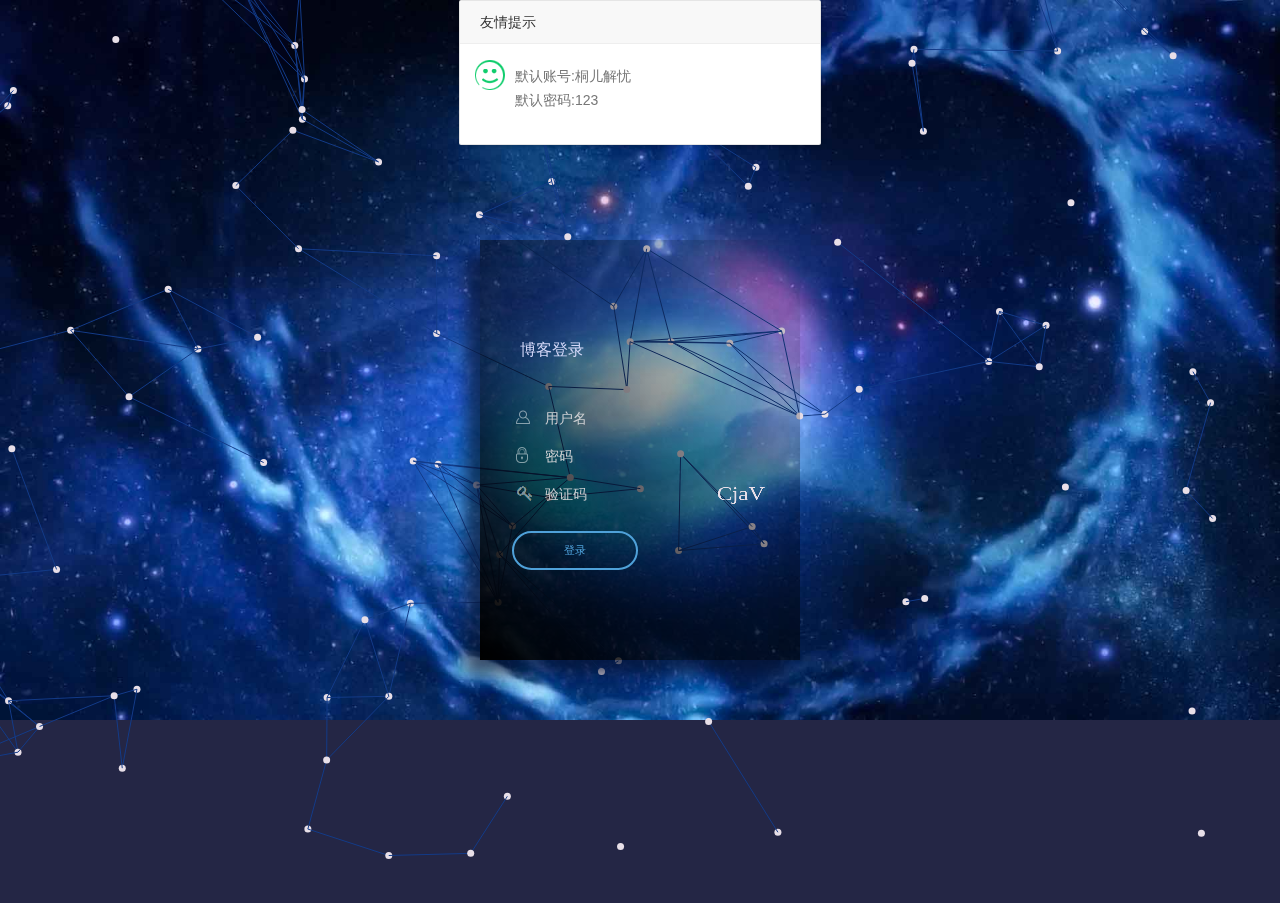
==== commit c20d91e9: "first5" ====
--- a/index.html
+++ b/index.html
@@ -243,7 +243,7 @@
 			url: 'Ajax/Login',
 			status: 200,
 			responseTime: 50,
-			responseText: {"Status":"ok","Text":"登陆成功<br /><br />欢迎回来 <br /><br /> <a href='login.html' style='font-size: large'>返回</a>"}
+			responseText: {"Status":"ok","Text":"登陆成功<br /><br /> <a href='login.html' style='font-size: large;color: #d5d8e2'>点击进入塔罗世界</a>"}
 		});
 		$.mockjax({
 			url: 'Ajax/LoginFalse',
